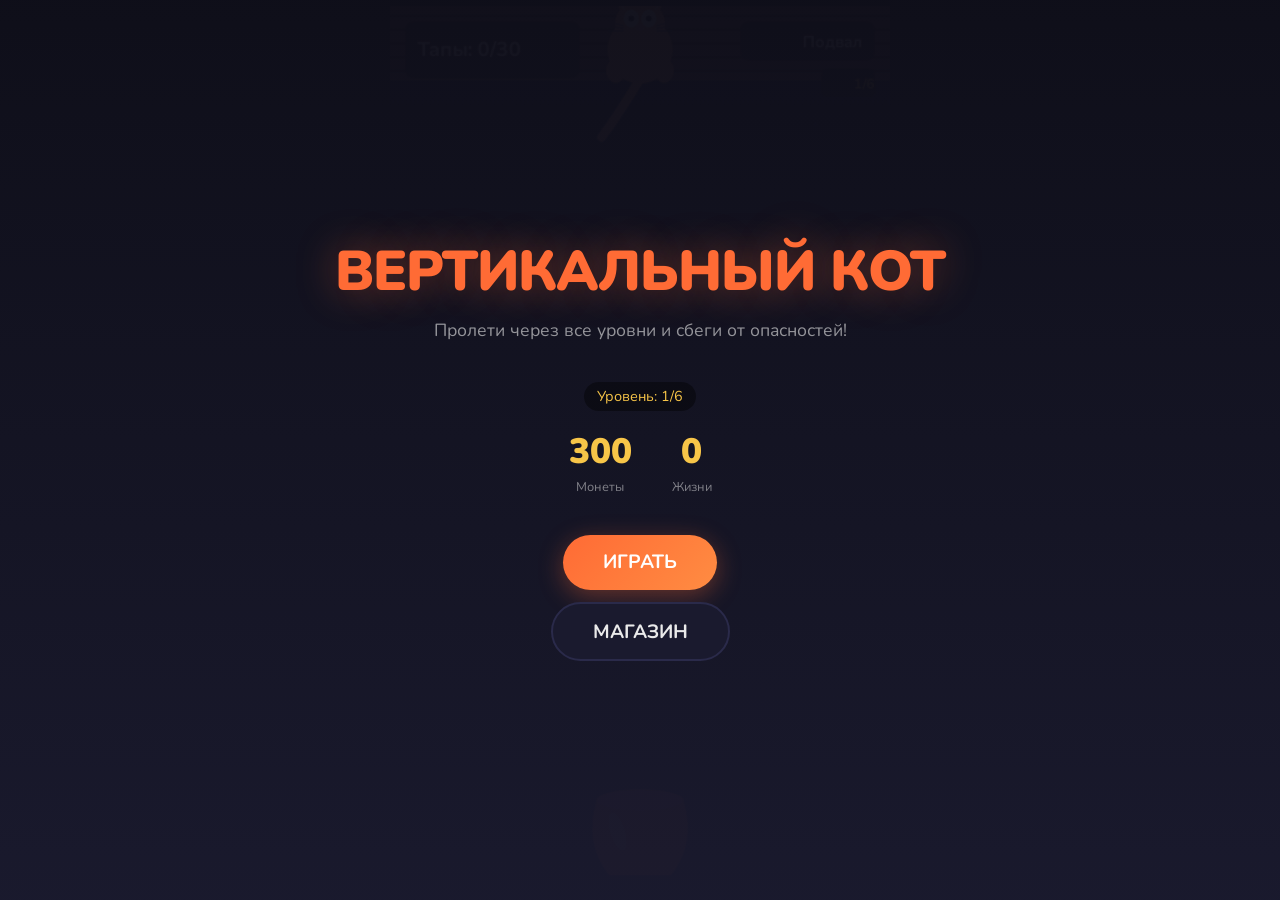
==== game-1/index.html @ 674cdaf8 "Create index.html" ====
<!DOCTYPE html>
<html lang="ru">
<head>
    <meta charset="UTF-8">
    <meta name="viewport" content="width=device-width, initial-scale=1.0, user-scalable=no">
    <title>Вертикальный Кот</title>
    <link href="https://fonts.googleapis.com/css2?family=Nunito:wght@700;900&display=swap" rel="stylesheet">
    <style>
        * {
            margin: 0;
            padding: 0;
            box-sizing: border-box;
            -webkit-tap-highlight-color: transparent;
        }
        
        :root {
            --bg: #0f0f1a;
            --fg: #eaeaea;
            --accent: #ff6b35;
            --accent2: #f7c548;
            --danger: #e63946;
            --card: #1a1a2e;
            --border: #2a2a4a;
        }
        
        body {
            background: var(--bg);
            font-family: 'Nunito', sans-serif;
            overflow: hidden;
            touch-action: none;
            user-select: none;
            min-height: 100vh;
            display: flex;
            justify-content: center;
            align-items: center;
        }
        
        #gameContainer {
            position: relative;
            width: 100vw;
            height: 100vh;
            max-width: 500px;
            display: flex;
            justify-content: center;
            align-items: center;
        }
        
        #gameCanvas {
            display: block;
            cursor: pointer;
            touch-action: none;
        }
        
        .overlay {
            position: fixed;
            top: 0;
            left: 0;
            width: 100%;
            height: 100%;
            display: flex;
            flex-direction: column;
            justify-content: center;
            align-items: center;
            background: linear-gradient(180deg, rgba(15,15,26,0.98) 0%, rgba(26,26,46,0.98) 100%);
            z-index: 100;
            opacity: 1;
            visibility: visible;
            transition: opacity 0.4s ease, visibility 0.4s ease;
        }
        
        .overlay.hidden {
            opacity: 0;
            visibility: hidden;
            pointer-events: none;
        }
        
        .menu-title {
            font-size: clamp(1.8rem, 7vw, 3.5rem);
            font-weight: 900;
            color: var(--accent);
            text-shadow: 0 0 40px rgba(255, 107, 53, 0.4);
            margin-bottom: 0.5rem;
            letter-spacing: -1px;
        }
        
        .menu-subtitle {
            font-size: clamp(0.85rem, 3vw, 1.1rem);
            color: var(--fg);
            opacity: 0.6;
            margin-bottom: 2.5rem;
            text-align: center;
            padding: 0 1rem;
        }
        
        .btn {
            padding: 0.9rem 2.5rem;
            font-family: 'Nunito', sans-serif;
            font-size: clamp(1rem, 4vw, 1.2rem);
            font-weight: 700;
            border: none;
            border-radius: 50px;
            cursor: pointer;
            transition: transform 0.2s ease, box-shadow 0.2s ease;
            margin: 0.4rem;
            outline: none;
        }
        
        .btn:focus-visible {
            outline: 3px solid var(--accent2);
            outline-offset: 3px;
        }
        
        .btn-primary {
            background: linear-gradient(135deg, var(--accent) 0%, #ff8c42 100%);
            color: white;
            box-shadow: 0 6px 25px rgba(255, 107, 53, 0.35);
        }
        
        .btn-primary:hover, .btn-primary:active {
            transform: translateY(-2px) scale(1.02);
            box-shadow: 0 10px 35px rgba(255, 107, 53, 0.5);
        }
        
        .btn-secondary {
            background: var(--card);
            color: var(--fg);
            border: 2px solid var(--border);
        }
        
        .btn-secondary:hover, .btn-secondary:active {
            background: #24244a;
            border-color: var(--accent);
        }
        
        .shop-grid {
            display: grid;
            grid-template-columns: repeat(3, 1fr);
            gap: 0.8rem;
            margin: 1.5rem 0;
            padding: 0 1rem;
            max-width: 320px;
        }
        
        .skin-item {
            width: 90px;
            height: 90px;
            border-radius: 16px;
            border: 3px solid var(--border);
            cursor: pointer;
            display: flex;
            flex-direction: column;
            justify-content: center;
            align-items: center;
            transition: all 0.2s ease;
            background: var(--card);
            position: relative;
        }
        
        .skin-item:hover {
            border-color: var(--accent);
            transform: scale(1.05);
        }
        
        .skin-item.selected {
            border-color: var(--accent2);
            box-shadow: 0 0 25px rgba(247, 197, 72, 0.35);
        }
        
        .skin-item.locked {
            opacity: 0.5;
        }
        
        .skin-item.unlocked:not(.selected) {
            border-color: #4a4a6a;
        }
        
        .skin-preview {
            width: 55px;
            height: 55px;
        }
        
        .skin-price {
            font-size: 0.75rem;
            color: var(--accent2);
            margin-top: 0.2rem;
            font-weight: 700;
        }
        
        .skin-label {
            font-size: 0.65rem;
            color: var(--accent2);
            margin-top: 0.2rem;
            font-weight: 700;
            position: absolute;
            bottom: 4px;
        }
        
        .reward-banner {
            background: linear-gradient(135deg, #f7c548 0%, #ff6b35 100%);
            color: #1a1a2e;
            padding: 1rem 2rem;
            border-radius: 12px;
            margin-bottom: 1.5rem;
            text-align: center;
            animation: pulse 1.5s ease-in-out infinite;
        }
        
        @keyframes pulse {
            0%, 100% { transform: scale(1); }
            50% { transform: scale(1.03); }
        }
        
        .reward-banner h3 {
            font-size: 1.2rem;
            font-weight: 900;
        }
        
        .stats-display {
            display: flex;
            gap: 2.5rem;
            margin-bottom: 2rem;
        }
        
        .stat {
            text-align: center;
        }
        
        .stat-value {
            font-size: 2.2rem;
            font-weight: 900;
            color: var(--accent2);
        }
        
        .stat-label {
            font-size: 0.8rem;
            color: var(--fg);
            opacity: 0.5;
            margin-top: 0.2rem;
        }
        
        .death-screen {
            text-align: center;
            padding: 1rem;
        }
        
        .death-title {
            font-size: clamp(2rem, 8vw, 3rem);
            font-weight: 900;
            color: var(--danger);
            margin-bottom: 0.8rem;
        }
        
        .final-title {
            font-size: clamp(1.8rem, 6vw, 2.5rem);
            font-weight: 900;
            color: var(--accent2);
            margin-bottom: 0.8rem;
        }
        
        .coins-display {
            font-size: 1.8rem;
            font-weight: 900;
            color: var(--accent2);
            margin-bottom: 1rem;
        }
        
        .level-indicator {
            background: rgba(0,0,0,0.4);
            padding: 0.3rem 0.8rem;
            border-radius: 20px;
            font-size: 0.9rem;
            color: var(--accent2);
            margin-bottom: 1rem;
        }
        
        @media (max-width: 400px) {
            .skin-item {
                width: 80px;
                height: 80px;
            }
            .skin-preview {
                width: 45px;
                height: 45px;
            }
        }
        
        @media (prefers-reduced-motion: reduce) {
            *, *::before, *::after {
                animation-duration: 0.01ms !important;
                animation-iteration-count: 1 !important;
                transition-duration: 0.01ms !important;
            }
        }
    </style>
</head>
<body>
    <div id="gameContainer">
        <canvas id="gameCanvas"></canvas>
        
        <div class="overlay" id="menuOverlay">
            <h1 class="menu-title">ВЕРТИКАЛЬНЫЙ КОТ</h1>
            <p class="menu-subtitle">Пролети через все уровни и сбеги от опасностей!</p>
            <div class="level-indicator" id="levelIndicator">Уровень: 1/6</div>
            <div class="stats-display">
                <div class="stat">
                    <div class="stat-value" id="menuCoins">0</div>
                    <div class="stat-label">Монеты</div>
                </div>
                <div class="stat">
                    <div class="stat-value" id="menuLives">0</div>
                    <div class="stat-label">Жизни</div>
                </div>
            </div>
            <button class="btn btn-primary" id="btnPlay">ИГРАТЬ</button>
            <button class="btn btn-secondary" id="btnShop">МАГАЗИН</button>
        </div>
        
        <div class="overlay hidden" id="shopOverlay">
            <h2 class="menu-title">МАГАЗИН</h2>
            <div class="coins-display" id="shopCoins">0</div>
            <div class="shop-grid" id="shopGrid"></div>
            <button class="btn btn-secondary" id="btnShopBack">НАЗАД</button>
        </div>
        
        <div class="overlay hidden" id="deathOverlay">
            <div class="death-screen">
                <h2 class="death-title" id="deathTitle">КОТ УПАЛ!</h2>
                <p class="menu-subtitle" id="deathMessage">Ваза разбилась...</p>
                <button class="btn btn-primary" id="btnRestart">ЗАНОВО</button>
                <button class="btn btn-secondary" id="btnMenu">МЕНЮ</button>
            </div>
        </div>
        
        <div class="overlay hidden" id="winOverlay">
            <h2 class="final-title">ПОБЕДА!</h2>
            <p class="menu-subtitle">Ты прошел все 6 уровней!</p>
            <div class="reward-banner" id="rewardBanner">
                <h3>Разблокирован: ЗОЛОТОЙ КОТ!</h3>
            </div>
            <div class="stats-display">
                <div class="stat">
                    <div class="stat-value" id="finalCoins">0</div>
                    <div class="stat-label">Всего монет</div>
                </div>
            </div>
            <button class="btn btn-primary" id="btnWinMenu">В МЕНЮ</button>
        </div>
    </div>

    <script>
    (function() {
        'use strict';
        
        // ========== DOM ELEMENTS ==========
        const canvas = document.getElementById('gameCanvas');
        const ctx = canvas.getContext('2d');
        
        const menuOverlay = document.getElementById('menuOverlay');
        const shopOverlay = document.getElementById('shopOverlay');
        const deathOverlay = document.getElementById('deathOverlay');
        const winOverlay = document.getElementById('winOverlay');
        const rewardBanner = document.getElementById('rewardBanner');
        const levelIndicator = document.getElementById('levelIndicator');
        
        const btnPlay = document.getElementById('btnPlay');
        const btnShop = document.getElementById('btnShop');
        const btnShopBack = document.getElementById('btnShopBack');
        const btnRestart = document.getElementById('btnRestart');
        const btnMenu = document.getElementById('btnMenu');
        const btnWinMenu = document.getElementById('btnWinMenu');
        
        const menuCoinsEl = document.getElementById('menuCoins');
        const menuLivesEl = document.getElementById('menuLives');
        const shopCoinsEl = document.getElementById('shopCoins');
        const shopGridEl = document.getElementById('shopGrid');
        const deathTitleEl = document.getElementById('deathTitle');
        const deathMessageEl = document.getElementById('deathMessage');
        const finalCoinsEl = document.getElementById('finalCoins');
        
        // ========== CONSTANTS ==========
        const TOTAL_LEVELS = 6;
        const GRAVITY = 0.4;
        const FLAP_POWER = -9;
        const MAX_VELOCITY = 14;
        const BOUNCE_FACTOR = -0.4;
        const THREAT_SPEED = 0.7; // Уменьшил с 1.5 до 0.7 - угроза поднимается медленнее
        
        // ========== GAME STATE ==========
        let gameState = 'menu';
        let currentLevel = 0;
        let taps = 0;
        let lives = 0;
        let coins = 300;
        let levelsCompleted = 0;
        let cameraShake = 0;
        let cameraOffsetY = 0;
        let gameCompletedOnce = false;
        
        // Cat
        let cat = {
            x: 0,
            y: 0,
            vy: 0,
            width: 60,
            height: 70,
            color: '#ff9966',
            eyeScale: 1,
            flapFrame: 0
        };
        
        // Skins
        let skins = [
            { id: 'default', name: 'Рыжий', color: '#ff9966', price: 0, unlocked: true, special: false },
            { id: 'black', name: 'Чёрный', color: '#2d2d2d', price: 100, unlocked: false, special: false },
            { id: 'white', name: 'Белый', color: '#f0f0f0', price: 100, unlocked: false, special: false },
            { id: 'gray', name: 'Серый', color: '#707070', price: 150, unlocked: false, special: false },
            { id: 'orange', name: 'Оранж', color: '#ff6600', price: 200, unlocked: false, special: false },
            { id: 'cyan', name: 'Бирюзовый', color: '#40e0d0', price: 300, unlocked: false, special: false },
            { id: 'golden', name: 'Золотой', color: '#ffd700', price: -1, unlocked: false, special: true }
        ];
        let selectedSkin = 'default';
        
        // Levels - ТОЧНО 6 уровней
        const levels = [
            { name: 'Подвал', targetTaps: 30, bg: '#1e2530', threat: 'water', threatColor: '#2980b9', ceilingColor: '#5d4037', ceilingType: 'wood' },
            { name: 'Собаки', targetTaps: 60, bg: '#6b5b00', threat: 'dog', threatColor: '#6d4c41', ceilingColor: '#757575', ceilingType: 'concrete' },
            { name: 'Плантация', targetTaps: 125, bg: '#1b5e20', threat: 'bees', threatColor: '#f9a825', ceilingColor: '#33691e', ceilingType: 'leaves' },
            { name: 'Землетрясение', targetTaps: 0, bg: '#37474f', isQTE: true, qteTarget: 15 },
            { name: 'Ледяная пещера', targetTaps: 250, bg: '#4a6fa5', threat: 'ice', threatColor: '#b3e5fc', ceilingColor: '#81d4fa', ceilingType: 'ice' },
            { name: 'Чердак', targetTaps: 500, bg: '#4e342e', threat: 'dust', threatColor: '#9e9e9e', ceilingColor: '#3e2723', ceilingType: 'wood', hasChandelier: true }
        ];
        
        // Escape state
        let escapeState = {
            active: false,
            threatY: 0,
            holeOpen: false,
            holeWidth: 0
        };
        
        // QTE state
        let qteState = {
            clicks: 0,
            target: 15,
            active: false,
            direction: 0,
            debris: []
        };
        
        // Particles
        let particles = [];
        
        // ========== HELPER FUNCTIONS ==========
        function clamp(val, min, max) {
            return Math.max(min, Math.min(max, val));
        }
        
        function getCurrentLevel() {
            if (currentLevel >= 0 && currentLevel < levels.length) {
                return levels[currentLevel];
            }
            return levels[0];
        }
        
        // ========== CANVAS SETUP ==========
        function resizeCanvas() {
            const container = document.getElementById('gameContainer');
            const containerW = container.clientWidth;
            const containerH = container.clientHeight;
            
            const gameRatio = 9 / 16;
            let w, h;
            
            if (containerW / containerH > gameRatio) {
                h = containerH;
                w = h * gameRatio;
            } else {
                w = containerW;
                h = w / gameRatio;
            }
            
            canvas.width = 400;
            canvas.height = Math.floor(400 / gameRatio);
            canvas.style.width = Math.floor(w) + 'px';
            canvas.style.height = Math.floor(h) + 'px';
            
            cat.x = canvas.width / 2 - cat.width / 2;
        }
        
        // ========== GAME INIT ==========
        function initGame() {
            // Reset all game state
            cat.y = canvas.height / 2;
            cat.vy = 0;
            cat.x = canvas.width / 2 - cat.width / 2;
            taps = 0;
            cameraShake = 0;
            cameraOffsetY = 0;
            
            escapeState = {
                active: false,
                threatY: canvas.height + 150, // Начинаем угрозу чуть ниже
                holeOpen: false,
                holeWidth: 0
            };
            
            const level = getCurrentLevel();
            qteState = {
                clicks: 0,
                target: level.isQTE ? level.qteTarget : 15,
                active: false,
                direction: 0,
                debris: []
            };
            
            particles = [];
        }
        
        // ========== GAME LOOP ==========
        function gameLoop() {
            if (gameState === 'playing' || gameState === 'escape' || gameState === 'QTE') {
                update();
            }
            render();
            requestAnimationFrame(gameLoop);
        }
        
        function update() {
            const level = getCurrentLevel();
            
            if (!level) {
                console.error('No level found for index:', currentLevel);
                gameState = 'menu';
                return;
            }
            
            if (level.isQTE) {
                updateQTE(level);
                return;
            }
            
            // Physics
            cat.vy += GRAVITY;
            cat.vy = clamp(cat.vy, -MAX_VELOCITY, MAX_VELOCITY);
            cat.y += cat.vy;
            cat.flapFrame = Math.max(0, cat.flapFrame - 0.15);
            
            // Ceiling collision
            const ceilingY = 60 - cameraOffsetY;
            if (cat.y < ceilingY) {
                if (escapeState.holeOpen) {
                    const holeCenter = canvas.width / 2;
                    const halfHole = escapeState.holeWidth / 2;
                    const catCenterX = cat.x + cat.width / 2;
                    
                    if (catCenterX > holeCenter - halfHole && catCenterX < holeCenter + halfHole) {
                        nextLevel();
                        return;
                    }
                }
                
                cat.y = ceilingY;
                cat.vy *= BOUNCE_FACTOR;
                cat.vy = Math.max(cat.vy, 4);
                createDebris(cat.x + cat.width / 2, ceilingY, level.ceilingColor || '#444');
            }
            
            // Floor collision (vase)
            const vaseY = canvas.height - 80;
            if (cat.y + cat.height > vaseY) {
                handleDeath('ВАЗА РАЗБИТА!');
                return;
            }
            
            // Start escape when target reached
            if (taps >= level.targetTaps && !escapeState.active) {
                startEscape();
            }
            
            // Update escape
            if (escapeState.active) {
                updateEscape(level);
            }
            
            // Update particles
            particles = particles.filter(function(p) {
                p.x += p.vx;
                p.y += p.vy;
                p.vy += 0.15;
                p.life -= 0.025;
                return p.life > 0;
            });
            
            // Camera shake decay
            cameraShake *= 0.92;
            
            // Eye scale based on threat
            if (escapeState.active) {
                const threatDist = escapeState.threatY - cat.y;
                cat.eyeScale = 1 + clamp((350 - threatDist) / 350, 0, 1) * 0.6;
            } else {
                cat.eyeScale = 1;
            }
        }
        
        function updateEscape(level) {
            // Threat rises SLOWLY
            escapeState.threatY -= THREAT_SPEED;
            
            // Threat collision with bigger buffer for fairness
            if (cat.y + cat.height > escapeState.threatY + 15) { // Увеличил буфер с 5 до 15
                let msg = 'ПОЙМАН!';
                if (level.threat === 'water') msg = 'УТОПИЛСЯ!';
                if (level.threat === 'bees') msg = 'УЖАЛЕН ПЧЁЛАМИ!';
                if (level.threat === 'ice') msg = 'ЗАМЁРЗ!';
                if (level.threat === 'dust') msg = 'ЗАДЫХАЕТСЯ!';
                handleDeath(msg);
                return;
            }
            
            // Open hole EARLIER - when threat is still low on screen
            // Было 250, стало 400 - дыра открывается когда угроза ещё в нижней половине
            if (escapeState.threatY < canvas.height - 200 && !escapeState.holeOpen) {
                escapeState.holeOpen = true;
                escapeState.holeWidth = canvas.width / 2.2; // Чуть шире дыра
                cameraShake = 18;
                createHoleParticles();
            }
            
            // Chandelier logic for final level
            if (level.hasChandelier && escapeState.holeOpen) {
                cameraOffsetY += 0.4; // Чуть медленнее камера
                
                const chandelierY = 130;
                const chandelierX = canvas.width / 2;
                const dist = Math.hypot((cat.x + cat.width/2) - chandelierX, cat.y - chandelierY);
                
                if (dist < 55) {
                    showFinalDeath();
                    return;
                }
            }
        }
        
        function updateQTE(level) {
            cameraShake = 4 + Math.sin(Date.now() / 60) * 4;
            
            // Spawn debris
            if (Math.random() < 0.04) {
                qteState.debris.push({
                    x: Math.random() * canvas.width,
                    y: -30,
                    size: 12 + Math.random() * 25,
                    vy: 3 + Math.random() * 4,
                    rotation: 0,
                    rotSpeed: (Math.random() - 0.5) * 0.15
                });
            }
            
            // Update debris
            qteState.debris = qteState.debris.filter(function(d) {
                d.y += d.vy;
                d.rotation += d.rotSpeed;
                return d.y < canvas.height + 60;
            });
            
            // Cat running
            if (qteState.direction !== 0) {
                cat.x += qteState.direction * 6;
                cat.x = clamp(cat.x, 20, canvas.width - cat.width - 20);
            }
            
            // QTE complete
            if (qteState.clicks >= qteState.target && qteState.active) {
                qteState.active = false;
                cameraShake = 25;
                
                setTimeout(function() {
                    nextLevel();
                }, 800);
            }
        }
        
        // ========== ESCAPE ==========
        function startEscape() {
            escapeState.active = true;
            escapeState.threatY = canvas.height + 150; // Начинаем ниже экрана
            gameState = 'escape';
        }
        
        function createHoleParticles() {
            for (let i = 0; i < 25; i++) {
                particles.push({
                    x: canvas.width / 2 + (Math.random() - 0.5) * escapeState.holeWidth,
                    y: 60,
                    vx: (Math.random() - 0.5) * 10,
                    vy: -Math.random() * 6 - 3,
                    size: 4 + Math.random() * 8,
                    color: levels[currentLevel].ceilingColor || '#444',
                    life: 1
                });
            }
        }
        
        function createDebris(x, y, color) {
            for (let i = 0; i < 4; i++) {
                particles.push({
                    x: x,
                    y: y,
                    vx: (Math.random() - 0.5) * 5,
                    vy: Math.random() * 2 + 1,
                    size: 2 + Math.random() * 4,
                    color: color,
                    life: 0.7
                });
            }
        }
        
        // ========== DEATH ==========
        function handleDeath(message) {
            if (lives > 0) {
                lives--;
                cat.y = canvas.height / 2;
                cat.vy = 0;
                
                if (escapeState.active) {
                    escapeState.threatY = canvas.height + 150;
                    escapeState.holeOpen = false;
                    escapeState.holeWidth = 0;
                    gameState = 'playing';
                }
                
                createReviveEffect();
                return;
            }
            
            gameState = 'death';
            deathTitleEl.textContent = 'КОТ ПОГИБ!';
            deathMessageEl.textContent = message;
            deathOverlay.classList.remove('hidden');
        }
        
        function showFinalDeath() {
            gameState = 'death';
            deathTitleEl.textContent = 'ЛЮСТРА УПАЛА!';
            deathMessageEl.textContent = 'Абсолютный конец...';
            deathOverlay.classList.remove('hidden');
        }
        
        function createReviveEffect() {
            for (let i = 0; i < 15; i++) {
                particles.push({
                    x: cat.x + cat.width / 2,
                    y: cat.y + cat.height / 2,
                    vx: (Math.random() - 0.5) * 8,
                    vy: (Math.random() - 0.5) * 8,
                    size: 6,
                    color: '#ff6b6b',
                    life: 0.8
                });
            }
        }
        
        // ========== LEVEL MANAGEMENT ==========
        function nextLevel() {
            currentLevel++;
            levelsCompleted++;
            
            // Award life every 2 levels
            if (levelsCompleted % 2 === 0) {
                lives++;
            }
            
            // Award coins for completed level
            const prevLevel = levels[currentLevel - 1];
            if (prevLevel) {
                coins += prevLevel.targetTaps || 50;
            }
            
            // Check for game completion
            if (currentLevel >= TOTAL_LEVELS) {
                showWin();
            } else {
                gameState = 'playing';
                initGame();
            }
            
            saveGame();
            updateMenuUI();
        }
        
        function showWin() {
            gameState = 'win';
            
            // Unlock golden cat ONLY on first completion
            if (!gameCompletedOnce) {
                for (let i = 0; i < skins.length; i++) {
                    if (skins[i].id === 'golden') {
                        skins[i].unlocked = true;
                        break;
                    }
                }
                gameCompletedOnce = true;
                rewardBanner.style.display = 'block';
            } else {
                rewardBanner.style.display = 'none';
            }
            
            finalCoinsEl.textContent = coins;
            winOverlay.classList.remove('hidden');
            saveGame();
        }
        
        function updateMenuUI() {
            menuCoinsEl.textContent = coins;
            menuLivesEl.textContent = lives;
            levelIndicator.textContent = 'Уровень: ' + (currentLevel + 1) + '/' + TOTAL_LEVELS;
        }
        
        // ========== RENDER ==========
        function render() {
            ctx.save();
            
            if (cameraShake > 0.5) {
                ctx.translate(
                    (Math.random() - 0.5) * cameraShake,
                    (Math.random() - 0.5) * cameraShake
                );
            }
            
            const level = getCurrentLevel();
            
            drawBackground(level);
            
            if (level.isQTE) {
                drawQTE(level);
            } else {
                drawGameplay(level);
            }
            
            ctx.restore();
        }
        
        function drawBackground(level) {
            const grad = ctx.createLinearGradient(0, 0, 0, canvas.height);
            grad.addColorStop(0, level.bg || '#1a1a2a');
            grad.addColorStop(1, shadeColor(level.bg || '#1a1a2a', -25));
            ctx.fillStyle = grad;
            ctx.fillRect(0, 0, canvas.width, canvas.height);
            
            // Ambient dots
            ctx.fillStyle = 'rgba(255,255,255,0.02)';
            for (let i = 0; i < 30; i++) {
                const x = ((Date.now() / 3000 + i * 0.5) % 1) * canvas.width;
                const y = (i / 30) * canvas.height;
                ctx.beginPath();
                ctx.arc(x, y, 1.5, 0, Math.PI * 2);
                ctx.fill();
            }
        }
        
        function drawGameplay(level) {
            drawCeiling(level);
            
            if (escapeState.holeOpen) {
                ctx.fillStyle = '#050510';
                const holeCenter = canvas.width / 2;
                ctx.fillRect(holeCenter - escapeState.holeWidth / 2, -10, escapeState.holeWidth, 70);
            }
            
            drawVase();
            
            if (escapeState.active) {
                drawThreat(level);
            }
            
            drawParticles();
            drawCat();
            
            if (level.hasChandelier && escapeState.holeOpen) {
                drawChandelier();
            }
            
            drawUI(level);
        }
        
        function drawCeiling(level) {
            const ceilingY = Math.max(0, -cameraOffsetY);
            
            ctx.fillStyle = level.ceilingColor || '#444';
            ctx.fillRect(0, ceilingY, canvas.width, 60);
            
            ctx.strokeStyle = shadeColor(level.ceilingColor || '#444', -15);
            ctx.lineWidth = 2;
            
            if (level.ceilingType === 'wood') {
                for (let i = 0; i < 5; i++) {
                    ctx.beginPath();
                    ctx.moveTo(0, ceilingY + 8 + i * 11);
                    ctx.lineTo(canvas.width, ceilingY + 8 + i * 11);
                    ctx.stroke();
                }
            } else if (level.ceilingType === 'ice') {
                for (let i = 0; i < 7; i++) {
                    const x = (i / 7) * canvas.width;
                    ctx.beginPath();
                    ctx.moveTo(x, ceilingY);
                    ctx.lineTo(x + 25, ceilingY + 60);
                    ctx.stroke();
                }
            } else {
                for (let i = 0; i < 4; i++) {
                    ctx.beginPath();
                    ctx.moveTo(0, ceilingY + 12 + i * 14);
                    ctx.lineTo(canvas.width, ceilingY + 12 + i * 14);
                    ctx.stroke();
                }
            }
            
            // Cracks when threat is close
            if (escapeState.active && escapeState.threatY < canvas.height - 100 && !escapeState.holeOpen) {
                ctx.strokeStyle = 'rgba(0,0,0,0.4)';
                ctx.lineWidth = 2;
                for (let i = 0; i < 6; i++) {
                    const x = canvas.width / 2 + (Math.random() - 0.5) * 120;
                    ctx.beginPath();
                    ctx.moveTo(x, ceilingY);
                    ctx.lineTo(x + (Math.random() - 0.5) * 25, ceilingY + 45);
                    ctx.stroke();
                }
            }
        }
        
        function drawVase() {
            const y = canvas.height - 75;
            const cx = canvas.width / 2;
            
            ctx.fillStyle = '#8B4513';
            ctx.beginPath();
            ctx.moveTo(cx - 35, y);
            ctx.quadraticCurveTo(cx - 45, y + 35, cx - 25, y + 60);
            ctx.lineTo(cx + 25, y + 60);
            ctx.quadraticCurveTo(cx + 45, y + 35, cx + 35, y);
            ctx.closePath();
            ctx.fill();
            
            ctx.fillStyle = '#A0522D';
            ctx.beginPath();
            ctx.ellipse(cx, y, 35, 9, 0, 0, Math.PI * 2);
            ctx.fill();
            
            ctx.fillStyle = 'rgba(255,255,255,0.15)';
            ctx.beginPath();
            ctx.ellipse(cx - 18, y + 25, 6, 16, -0.3, 0, Math.PI * 2);
            ctx.fill();
        }
        
        function drawThreat(level) {
            const threatY = escapeState.threatY - cameraOffsetY;
            
            if (level.threat === 'water') {
                ctx.fillStyle = level.threatColor;
                ctx.beginPath();
                ctx.moveTo(0, threatY);
                for (let x = 0; x <= canvas.width; x += 8) {
                    const waveY = threatY + Math.sin(x / 25 + Date.now() / 180) * 7;
                    ctx.lineTo(x, waveY);
                }
                ctx.lineTo(canvas.width, canvas.height + 20);
                ctx.lineTo(0, canvas.height + 20);
                ctx.closePath();
                ctx.fill();
                
                ctx.fillStyle = 'rgba(255,255,255,0.25)';
                for (let i = 0; i < 8; i++) {
                    const x = (i / 8) * canvas.width + Math.sin(Date.now() / 400 + i) * 15;
                    ctx.beginPath();
                    ctx.arc(x, threatY + Math.sin(x / 25 + Date.now() / 180) * 7, 4, 0, Math.PI * 2);
                    ctx.fill();
                }
            }
            else if (level.threat === 'dog') {
                ctx.fillStyle = '#6d4c41';
                ctx.beginPath();
                ctx.ellipse(canvas.width / 2, threatY, 110, 90, 0, 0, Math.PI * 2);
                ctx.fill();
                
                ctx.fillStyle = '#fff';
                ctx.beginPath();
                ctx.arc(canvas.width / 2 - 35, threatY - 8, 22, 0, Math.PI * 2);
                ctx.arc(canvas.width / 2 + 35, threatY - 8, 22, 0, Math.PI * 2);
                ctx.fill();
                
                ctx.fillStyle = '#222';
                ctx.beginPath();
                ctx.arc(canvas.width / 2 - 35, threatY - 8, 10, 0, Math.PI * 2);
                ctx.arc(canvas.width / 2 + 35, threatY - 8, 10, 0, Math.PI * 2);
                ctx.fill();
                
                ctx.fillStyle = '#333';
                ctx.beginPath();
                ctx.ellipse(canvas.width / 2, threatY + 25, 18, 13, 0, 0, Math.PI * 2);
                ctx.fill();
            }
            else if (level.threat === 'bees') {
                ctx.fillStyle = level.threatColor;
                for (let i = 0; i < 40; i++) {
                    const bx = (i % 10) * 42 + Math.sin(Date.now() / 80 + i) * 18;
                    const by = threatY + Math.floor(i / 10) * 35 + Math.cos(Date.now() / 120 + i) * 12;
                    
                    ctx.beginPath();
                    ctx.ellipse(bx, by, 7, 5, 0, 0, Math.PI * 2);
                    ctx.fill();
                }
            }
            else if (level.threat === 'ice') {
                ctx.fillStyle = level.threatColor;
                for (let i = 0; i < 7; i++) {
                    const x = (i + 0.5) * (canvas.width / 7);
                    const spikeHeight = canvas.height - threatY;
                    
                    ctx.beginPath();
                    ctx.moveTo(x - 18, canvas.height);
                    ctx.lineTo(x, threatY);
                    ctx.lineTo(x + 18, canvas.height);
                    ctx.closePath();
                    ctx.fill();
                    
                    ctx.fillStyle = 'rgba(255,255,255,0.35)';
                    ctx.beginPath();
                    ctx.moveTo(x - 8, canvas.height - spikeHeight * 0.25);
                    ctx.lineTo(x - 4, threatY + 15);
                    ctx.lineTo(x, canvas.height - spikeHeight * 0.45);
                    ctx.closePath();
                    ctx.fill();
                    ctx.fillStyle = level.threatColor;
                }
            }
            else if (level.threat === 'dust') {
                ctx.fillStyle = 'rgba(120, 120, 120, 0.55)';
                for (let i = 0; i < 25; i++) {
                    const dx = Math.sin(i * 1.8) * 140 + canvas.width / 2;
                    const dy = threatY + (i % 5) * 28 + Math.cos(Date.now() / 250 + i) * 8;
                    const size = 18 + Math.random() * 25;
                    
                    ctx.beginPath();
                    ctx.arc(dx, dy, size, 0, Math.PI * 2);
                    ctx.fill();
                }
            }
        }
        
        function drawCat() {
            const x = cat.x;
            const y = cat.y - cameraOffsetY;
            const w = cat.width;
            const h = cat.height;
            
            ctx.save();
            
            const rotation = cat.vy * 0.018;
            ctx.translate(x + w / 2, y + h / 2);
            ctx.rotate(rotation);
            
            // Golden glow effect
            if (selectedSkin === 'golden' && skins[6] && skins[6].unlocked) {
                ctx.shadowColor = '#ffd700';
                ctx.shadowBlur = 15;
            }
            
            // Body
            ctx.fillStyle = cat.color;
            ctx.beginPath();
            ctx.ellipse(0, 0, w / 2 - 4, h / 2 - 8, 0, 0, Math.PI * 2);
            ctx.fill();
            
            // Head
            ctx.beginPath();
            ctx.ellipse(0, -h / 2 + 14, 20, 18, 0, 0, Math.PI * 2);
            ctx.fill();
            
            // Ears
            ctx.beginPath();
            ctx.moveTo(-16, -h / 2 + 4);
            ctx.lineTo(-22, -h / 2 - 14);
            ctx.lineTo(-9, -h / 2 + 7);
            ctx.closePath();
            ctx.fill();
            
            ctx.beginPath();
            ctx.moveTo(16, -h / 2 + 4);
            ctx.lineTo(22, -h / 2 - 14);
            ctx.lineTo(9, -h / 2 + 7);
            ctx.closePath();
            ctx.fill();
            
            ctx.shadowBlur = 0;
            
            // Inner ears
            ctx.fillStyle = '#ffbbbb';
            ctx.beginPath();
            ctx.moveTo(-14, -h / 2 + 2);
            ctx.lineTo(-18, -h / 2 - 7);
            ctx.lineTo(-11, -h / 2 + 4);
            ctx.closePath();
            ctx.fill();
            
            ctx.beginPath();
            ctx.moveTo(14, -h / 2 + 2);
            ctx.lineTo(18, -h / 2 - 7);
            ctx.lineTo(11, -h / 2 + 4);
            ctx.closePath();
            ctx.fill();
            
            // Eyes
            ctx.fillStyle = '#fff';
            ctx.beginPath();
            ctx.ellipse(-7, -h / 2 + 10, 6 * cat.eyeScale, 7 * cat.eyeScale, 0, 0, Math.PI * 2);
            ctx.ellipse(7, -h / 2 + 10, 6 * cat.eyeScale, 7 * cat.eyeScale, 0, 0, Math.PI * 2);
            ctx.fill();
            
            // Pupils
            ctx.fillStyle = '#222';
            const pupilSize = 2.5 * cat.eyeScale;
            ctx.beginPath();
            ctx.arc(-7, -h / 2 + 10, pupilSize, 0, Math.PI * 2);
            ctx.arc(7, -h / 2 + 10, pupilSize, 0, Math.PI * 2);
            ctx.fill();
            
            // Nose
            ctx.fillStyle = '#ffaaaa';
            ctx.beginPath();
            ctx.ellipse(0, -h / 2 + 17, 3.5, 2.5, 0, 0, Math.PI * 2);
            ctx.fill();
            
            // Whiskers
            ctx.strokeStyle = '#555';
            ctx.lineWidth = 1;
            for (let i = -1; i <= 1; i++) {
                ctx.beginPath();
                ctx.moveTo(-13, -h / 2 + 18 + i * 2);
                ctx.lineTo(-26, -h / 2 + 16 + i * 4);
                ctx.stroke();
                
                ctx.beginPath();
                ctx.moveTo(13, -h / 2 + 18 + i * 2);
                ctx.lineTo(26, -h / 2 + 16 + i * 4);
                ctx.stroke();
            }
            
            // Paws
            const pawOffset = Math.sin(cat.flapFrame * 2.5) * 4;
            ctx.fillStyle = cat.color;
            
            ctx.beginPath();
            ctx.ellipse(-w / 3, h / 4 + pawOffset, 7, 9, -0.25, 0, Math.PI * 2);
            ctx.fill();
            
            ctx.beginPath();
            ctx.ellipse(w / 3, h / 4 - pawOffset, 7, 9, 0.25, 0, Math.PI * 2);
            ctx.fill();
            
            // Tail
            ctx.strokeStyle = cat.color;
            ctx.lineWidth = 7;
            ctx.lineCap = 'round';
            ctx.beginPath();
            ctx.moveTo(0, h / 3);
            ctx.quadraticCurveTo(-18, h / 2 + 18, -28 + Math.sin(Date.now() / 180) * 4, h / 2 + 35);
            ctx.stroke();
            
            ctx.restore();
        }
        
        function drawChandelier() {
            const y = 130;
            const x = canvas.width / 2;
            
            ctx.strokeStyle = '#b8860b';
            ctx.lineWidth = 3;
            ctx.beginPath();
            ctx.moveTo(x, 0);
            ctx.lineTo(x, y - 35);
            ctx.stroke();
            
            ctx.fillStyle = '#daa520';
            ctx.beginPath();
            ctx.ellipse(x, y, 45, 25, 0, 0, Math.PI * 2);
            ctx.fill();
            
            ctx.fillStyle = '#fff';
            for (let i = 0; i < 5; i++) {
                const angle = (i / 5) * Math.PI * 2 - Math.PI / 2;
                const lx = x + Math.cos(angle) * 30;
                const ly = y + Math.sin(angle) * 15;
                
                ctx.fillStyle = 'rgba(255, 200, 80, 0.45)';
                ctx.beginPath();
                ctx.arc(lx, ly, 12, 0, Math.PI * 2);
                ctx.fill();
                
                ctx.fillStyle = '#fff';
                ctx.beginPath();
                ctx.arc(lx, ly, 5, 0, Math.PI * 2);
                ctx.fill();
            }
        }
        
        function drawParticles() {
            for (let i = 0; i < particles.length; i++) {
                const p = particles[i];
                ctx.fillStyle = p.color;
                ctx.globalAlpha = clamp(p.life, 0, 1);
                ctx.beginPath();
                ctx.arc(p.x, p.y - cameraOffsetY, clamp(p.size, 1, 20), 0, Math.PI * 2);
                ctx.fill();
            }
            ctx.globalAlpha = 1;
        }
        
        function drawUI(level) {
            // Tap counter
            ctx.fillStyle = 'rgba(0,0,0,0.55)';
            roundRect(ctx, 12, 12, 140, 46, 8);
            ctx.fill();
            
            ctx.fillStyle = '#fff';
            ctx.font = 'bold 16px Nunito, sans-serif';
            ctx.textAlign = 'left';
            ctx.fillText('Тапы: ' + taps + '/' + level.targetTaps, 22, 40);
            
            // Lives
            for (let i = 0; i < lives; i++) {
                drawHeart(28 + i * 32, 72);
            }
            
            // Level name
            ctx.fillStyle = 'rgba(0,0,0,0.55)';
            roundRect(ctx, canvas.width - 120, 12, 108, 32, 8);
            ctx.fill();
            
            ctx.fillStyle = '#fff';
            ctx.font = 'bold 13px Nunito, sans-serif';
            ctx.textAlign = 'right';
            ctx.fillText(level.name, canvas.width - 22, 33);
            
            // Level counter
            ctx.fillStyle = 'rgba(0,0,0,0.55)';
            roundRect(ctx, canvas.width - 55, 50, 43, 22, 6);
            ctx.fill();
            
            ctx.fillStyle = '#f7c548';
            ctx.font = 'bold 11px Nunito, sans-serif';
            ctx.fillText((currentLevel + 1) + '/' + TOTAL_LEVELS, canvas.width - 12, 66);
            
            // Escape messages
            if (escapeState.active && !escapeState.holeOpen) {
                ctx.fillStyle = '#f1c40f';
                ctx.font = 'bold 22px Nunito, sans-serif';
                ctx.textAlign = 'center';
                ctx.fillText('УГРОЗА!', canvas.width / 2, 140);
            }
            
            if (escapeState.holeOpen) {
                ctx.fillStyle = '#f1c40f';
                ctx.font = 'bold 18px Nunito, sans-serif';
                ctx.textAlign = 'center';
                ctx.fillText('ЛЕТИ В ДЫРУ!', canvas.width / 2, 95);
                
                ctx.beginPath();
                ctx.moveTo(canvas.width / 2, 120);
                ctx.lineTo(canvas.width / 2 - 12, 138);
                ctx.lineTo(canvas.width / 2 + 12, 138);
                ctx.closePath();
                ctx.fill();
            }
        }
        
        function drawQTE(level) {
            // Debris
            ctx.fillStyle = '#555';
            for (let i = 0; i < qteState.debris.length; i++) {
                const d = qteState.debris[i];
                ctx.save();
                ctx.translate(d.x, d.y);
                ctx.rotate(d.rotation);
                ctx.fillRect(-d.size / 2, -d.size / 2, d.size, d.size);
                ctx.restore();
            }
            
            // Cat on ground
            cat.y = canvas.height - 140;
            drawCat();
            
            // Floor
            ctx.fillStyle = '#2a2a2a';
            ctx.fillRect(0, canvas.height - 55, canvas.width, 55);
            
            // Warning
            ctx.fillStyle = '#e74c3c';
            ctx.font = 'bold 26px Nunito, sans-serif';
            ctx.textAlign = 'center';
            ctx.fillText('ЗЕМЛЕТРЯСЕНИЕ!', canvas.width / 2, 140);
            
            // Level indicator
            ctx.fillStyle = 'rgba(0,0,0,0.55)';
            roundRect(ctx, canvas.width - 55, 12, 43, 22, 6);
            ctx.fill();
            
            ctx.fillStyle = '#f7c548';
            ctx.font = 'bold 11px Nunito, sans-serif';
            ctx.textAlign = 'right';
            ctx.fillText((currentLevel + 1) + '/' + TOTAL_LEVELS, canvas.width - 12, 28);
            
            // Instructions or button
            if (!qteState.active) {
                ctx.fillStyle = 'rgba(0,0,0,0.65)';
                roundRect(ctx, canvas.width / 2 - 95, canvas.height / 2 - 55, 190, 110, 12);
                ctx.fill();
                
                ctx.fillStyle = '#fff';
                ctx.font = 'bold 14px Nunito, sans-serif';
                ctx.textAlign = 'center';
                ctx.fillText('Уклоняйся от обломков!', canvas.width / 2, canvas.height / 2 - 25);
                ctx.fillText('Нажми по центру', canvas.width / 2, canvas.height / 2 + 5);
                ctx.fillText('чтобы начать побег', canvas.width / 2, canvas.height / 2 + 28);
            } else {
                const btnY = canvas.height / 2 + 45;
                
                // Button shadow
                ctx.fillStyle = '#a93226';
                ctx.beginPath();
                ctx.arc(canvas.width / 2, btnY + 4, 62, 0, Math.PI * 2);
                ctx.fill();
                
                // Button
                ctx.fillStyle = '#c0392b';
                ctx.beginPath();
                ctx.arc(canvas.width / 2, btnY, 62, 0, Math.PI * 2);
                ctx.fill();
                
                ctx.fillStyle = '#e74c3c';
                ctx.beginPath();
                ctx.arc(canvas.width / 2, btnY - 4, 52, 0, Math.PI * 2);
                ctx.fill();
                
                ctx.fillStyle = '#fff';
                ctx.font = 'bold 18px Nunito, sans-serif';
                ctx.fillText('ЖМИ!', canvas.width / 2, btnY);
                
                // Progress
                ctx.fillStyle = 'rgba(0,0,0,0.45)';
                roundRect(ctx, canvas.width / 2 - 95, btnY + 85, 190, 18, 5);
                ctx.fill();
                
                const progress = qteState.clicks / qteState.target;
                ctx.fillStyle = '#27ae60';
                roundRect(ctx, canvas.width / 2 - 93, btnY + 87, 186 * progress, 14, 4);
                ctx.fill();
                
                ctx.fillStyle = '#fff';
                ctx.font = 'bold 12px Nunito, sans-serif';
                ctx.fillText(qteState.clicks + ' / ' + qteState.target, canvas.width / 2, btnY + 99);
            }
        }
        
        function drawHeart(x, y) {
            ctx.fillStyle = '#e74c3c';
            ctx.beginPath();
            ctx.moveTo(x, y + 4);
            ctx.bezierCurveTo(x, y, x - 9, y, x - 9, y + 7);
            ctx.bezierCurveTo(x - 9, y + 13, x, y + 17, x, y + 21);
            ctx.bezierCurveTo(x, y + 17, x + 9, y + 13, x + 9, y + 7);
            ctx.bezierCurveTo(x + 9, y, x, y, x, y + 4);
            ctx.fill();
        }
        
        function roundRect(ctx, x, y, w, h, r) {
            ctx.beginPath();
            ctx.moveTo(x + r, y);
            ctx.lineTo(x + w - r, y);
            ctx.quadraticCurveTo(x + w, y, x + w, y + r);
            ctx.lineTo(x + w, y + h - r);
            ctx.quadraticCurveTo(x + w, y + h, x + w - r, y + h);
            ctx.lineTo(x + r, y + h);
            ctx.quadraticCurveTo(x, y + h, x, y + h - r);
            ctx.lineTo(x, y + r);
            ctx.quadraticCurveTo(x, y, x + r, y);
            ctx.closePath();
        }
        
        // ========== UTILITIES ==========
        function shadeColor(color, percent) {
            const num = parseInt(color.replace('#', ''), 16);
            const amt = Math.round(2.55 * percent);
            const R = clamp((num >> 16) + amt, 0, 255);
            const G = clamp(((num >> 8) & 0x00FF) + amt, 0, 255);
            const B = clamp((num & 0x0000FF) + amt, 0, 255);
            return '#' + (0x1000000 + R * 0x10000 + G * 0x100 + B).toString(16).slice(1);
        }
        
        // ========== INPUT ==========
        function handleInput(x, y) {
            if (gameState !== 'playing' && gameState !== 'escape' && gameState !== 'QTE') return;
            
            const level = getCurrentLevel();
            if (!level) return;
            
            if (level.isQTE) {
                handleQTEInput(x, y);
                return;
            }
            
            taps++;
            cat.vy = FLAP_POWER;
            cat.flapFrame = 1;
            
            for (let i = 0; i < 3; i++) {
                particles.push({
                    x: cat.x + cat.width / 2 + (Math.random() - 0.5) * 25,
                    y: cat.y + cat.height,
                    vx: (Math.random() - 0.5) * 2.5,
                    vy: Math.random() * 2 + 1,
                    size: 3,
                    color: 'rgba(255,255,255,0.4)',
                    life: 0.4
                });
            }
        }
        
        function handleQTEInput(x, y) {
            const centerX = canvas.width / 2;
            
            if (!qteState.active) {
                if (x > centerX - 90 && x < centerX + 90 &&
                    y > canvas.height / 2 - 80 && y < canvas.height / 2 + 80) {
                    qteState.active = true;
                    cameraShake = 12;
                }
                return;
            }
            
            const btnY = canvas.height / 2 + 45;
            const dist = Math.hypot(x - centerX, y - btnY);
            
            if (dist < 62) {
                qteState.clicks++;
                cameraShake = 6;
                
                particles.push({
                    x: x,
                    y: y,
                    vx: (Math.random() - 0.5) * 8,
                    vy: (Math.random() - 0.5) * 8,
                    size: 8,
                    color: '#e74c3c',
                    life: 0.45
                });
            }
        }
        
        // ========== SHOP ==========
        function openShop() {
            shopCoinsEl.textContent = coins;
            menuOverlay.classList.add('hidden');
            shopOverlay.classList.remove('hidden');
            renderShop();
        }
        
        function closeShop() {
            shopOverlay.classList.add('hidden');
            menuOverlay.classList.remove('hidden');
            menuCoinsEl.textContent = coins;
        }
        
        function renderShop() {
            shopGridEl.innerHTML = '';
            
            for (let i = 0; i < skins.length; i++) {
                const skin = skins[i];
                const item = document.createElement('div');
                
                let classes = ['skin-item'];
                if (selectedSkin === skin.id) classes.push('selected');
                if (!skin.unlocked) classes.push('locked');
                if (skin.unlocked && selectedSkin !== skin.id) classes.push('unlocked');
                item.className = classes.join(' ');
                
                let innerHTML = '<svg class="skin-preview" viewBox="0 0 50 50">';
                
                if (skin.id === 'golden') {
                    innerHTML += '<defs><linearGradient id="goldGrad' + i + '" x1="0%" y1="0%" x2="100%" y2="100%">';
                    innerHTML += '<stop offset="0%" style="stop-color:#ffd700"/>';
                    innerHTML += '<stop offset="50%" style="stop-color:#ffec8b"/>';
                    innerHTML += '<stop offset="100%" style="stop-color:#daa520"/>';
                    innerHTML += '</linearGradient></defs>';
                    innerHTML += '<ellipse cx="25" cy="28" rx="18" ry="16" fill="url(#goldGrad' + i + ')"/>';
                    innerHTML += '<circle cx="25" cy="16" r="11" fill="url(#goldGrad' + i + ')"/>';
                } else {
                    innerHTML += '<ellipse cx="25" cy="28" rx="18" ry="16" fill="' + skin.color + '"/>';
                    innerHTML += '<circle cx="25" cy="16" r="11" fill="' + skin.color + '"/>';
                }
                innerHTML += '</svg>';
                
                if (!skin.unlocked) {
                    if (skin.special) {
                        innerHTML += '<span class="skin-label">ФИНАЛ</span>';
                    } else {
                        innerHTML += '<span class="skin-price">' + skin.price + '</span>';
                    }
                } else if (selectedSkin === skin.id) {
                    innerHTML += '<span class="skin-label">ВЫБРАН</span>';
                } else {
                    innerHTML += '<span class="skin-label">надеть</span>';
                }
                
                item.innerHTML = innerHTML;
                
                item.addEventListener('click', function() {
                    selectSkin(skin);
                });
                
                shopGridEl.appendChild(item);
            }
        }
        
        function selectSkin(skin) {
            if (!skin.unlocked) {
                if (skin.special) return;
                if (coins >= skin.price) {
                    coins -= skin.price;
                    skin.unlocked = true;
                    shopCoinsEl.textContent = coins;
                    saveGame();
                } else {
                    return;
                }
            }
            
            selectedSkin = skin.id;
            cat.color = skin.color;
            saveGame();
            renderShop();
        }
        
        // ========== GAME CONTROLS ==========
        function startGame() {
            menuOverlay.classList.add('hidden');
            gameState = 'playing';
            initGame();
        }
        
        function restartGame() {
            deathOverlay.classList.add('hidden');
            currentLevel = 0;
            lives = 0;
            levelsCompleted = 0;
            gameState = 'playing';
            initGame();
            updateMenuUI();
            saveGame();
        }
        
        function goToMenu() {
            deathOverlay.classList.add('hidden');
            winOverlay.classList.add('hidden');
            gameState = 'menu';
            updateMenuUI();
            menuOverlay.classList.remove('hidden');
        }
        
        // ========== SAVE/LOAD ==========
        function saveGame() {
            try {
                const data = {
                    coins: coins,
                    currentLevel: currentLevel,
                    lives: lives,
                    levelsCompleted: levelsCompleted,
                    selectedSkin: selectedSkin,
                    gameCompletedOnce: gameCompletedOnce,
                    skins: skins.map(function(s) { return { id: s.id, unlocked: s.unlocked }; })
                };
                localStorage.setItem('verticalCat_v3', JSON.stringify(data));
            } catch (e) {
                console.warn('Could not save game:', e);
            }
        }
        
        function loadGame() {
            try {
                const data = localStorage.getItem('verticalCat_v3');
                if (data) {
                    const parsed = JSON.parse(data);
                    if (typeof parsed.coins === 'number') coins = parsed.coins;
                    if (typeof parsed.currentLevel === 'number') currentLevel = clamp(parsed.currentLevel, 0, TOTAL_LEVELS - 1);
                    if (typeof parsed.lives === 'number') lives = parsed.lives;
                    if (typeof parsed.levelsCompleted === 'number') levelsCompleted = parsed.levelsCompleted;
                    if (typeof parsed.selectedSkin === 'string') selectedSkin = parsed.selectedSkin;
                    if (typeof parsed.gameCompletedOnce === 'boolean') gameCompletedOnce = parsed.gameCompletedOnce;
                    
                    if (Array.isArray(parsed.skins)) {
                        for (let i = 0; i < parsed.skins.length; i++) {
                            const saved = parsed.skins[i];
                            for (let j = 0; j < skins.length; j++) {
                                if (skins[j].id === saved.id) {
                                    skins[j].unlocked = saved.unlocked;
                                    break;
                                }
                            }
                        }
                    }
                    
                    for (let i = 0; i < skins.length; i++) {
                        if (skins[i].id === selectedSkin && skins[i].unlocked) {
                            cat.color = skins[i].color;
                            break;
                        }
                    }
                }
            } catch (e) {
                console.warn('Could not load game:', e);
            }
            
            updateMenuUI();
        }
        
        // ========== EVENT LISTENERS ==========
        btnPlay.addEventListener('click', startGame);
        btnShop.addEventListener('click', openShop);
        btnShopBack.addEventListener('click', closeShop);
        btnRestart.addEventListener('click', restartGame);
        btnMenu.addEventListener('click', goToMenu);
        btnWinMenu.addEventListener('click', goToMenu);
        
        canvas.addEventListener('click', function(e) {
            const rect = canvas.getBoundingClientRect();
            const scaleX = canvas.width / rect.width;
            const scaleY = canvas.height / rect.height;
            const x = (e.clientX - rect.left) * scaleX;
            const y = (e.clientY - rect.top) * scaleY;
            handleInput(x, y);
        });
        
        canvas.addEventListener('touchstart', function(e) {
            e.preventDefault();
            const rect = canvas.getBoundingClientRect();
            const touch = e.touches[0];
            const scaleX = canvas.width / rect.width;
            const scaleY = canvas.height / rect.height;
            const x = (touch.clientX - rect.left) * scaleX;
            const y = (touch.clientY - rect.top) * scaleY;
            handleInput(x, y);
        }, { passive: false });
        
        document.addEventListener('keydown', function(e) {
            if (e.code === 'Space' || e.code === 'ArrowUp') {
                e.preventDefault();
                handleInput(canvas.width / 2, canvas.height / 2);
            }
            
            const level = getCurrentLevel();
            if (level && level.isQTE && !qteState.active) {
                if (e.code === 'ArrowLeft') {
                    qteState.direction = -1;
                    cat.x = clamp(cat.x - 25, 20, canvas.width - cat.width - 20);
                }
                if (e.code === 'ArrowRight') {
                    qteState.direction = 1;
                    cat.x = clamp(cat.x + 25, 20, canvas.width - cat.width - 20);
                }
            }
        });
        
        window.addEventListener('resize', resizeCanvas);
        
        // ========== INIT ==========
        resizeCanvas();
        loadGame();
        gameLoop();
        
    })();
    </script>
</body>
</html>
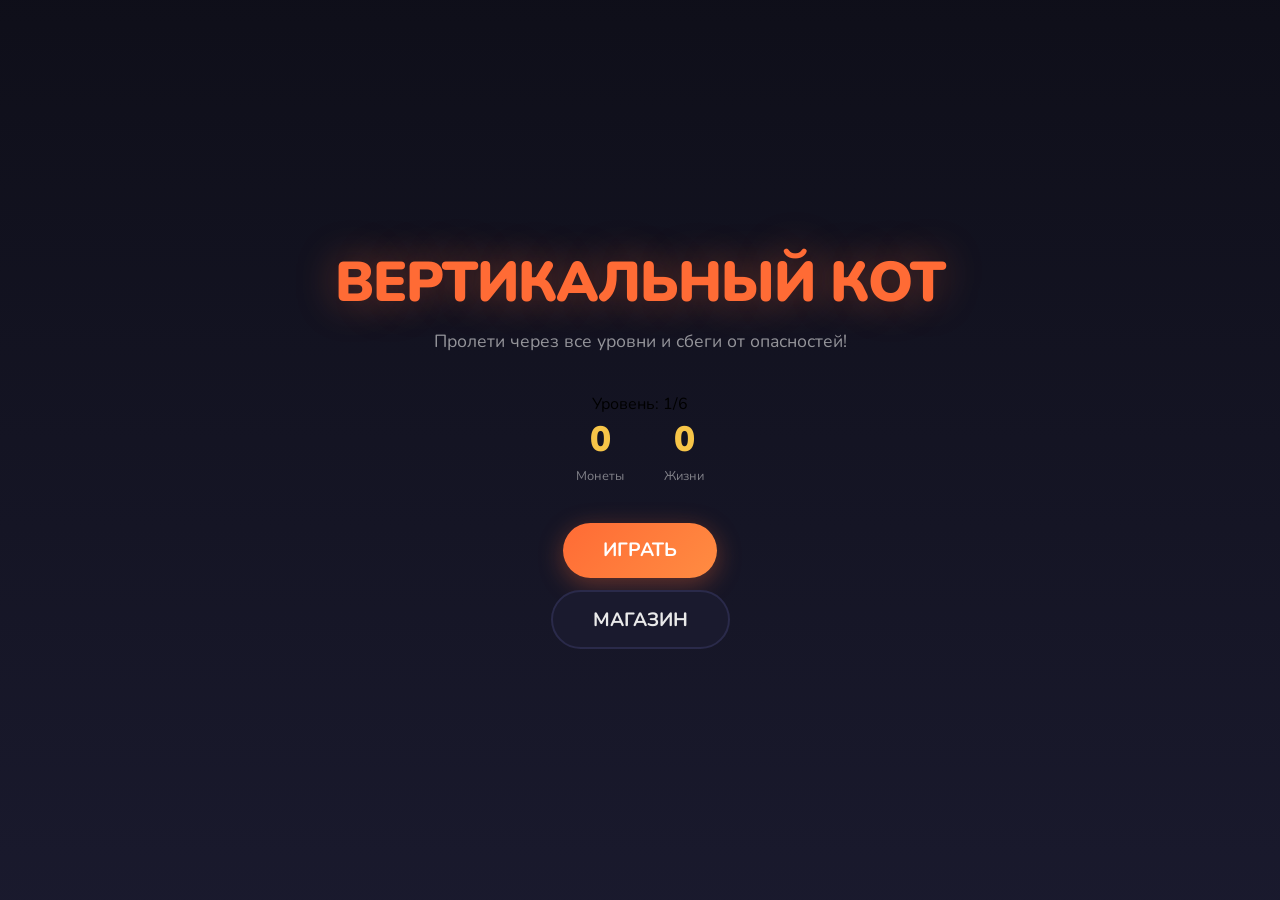
==== commit e484e4df: "Refactor project structure and separate CSS/JS files - Created .gitignore file with standard web dev" ====
--- a/game-1/index.html
+++ b/game-1/index.html
@@ -5,293 +5,7 @@
     <meta name="viewport" content="width=device-width, initial-scale=1.0, user-scalable=no">
     <title>Вертикальный Кот</title>
     <link href="https://fonts.googleapis.com/css2?family=Nunito:wght@700;900&display=swap" rel="stylesheet">
-    <style>
-        * {
-            margin: 0;
-            padding: 0;
-            box-sizing: border-box;
-            -webkit-tap-highlight-color: transparent;
-        }
-        
-        :root {
-            --bg: #0f0f1a;
-            --fg: #eaeaea;
-            --accent: #ff6b35;
-            --accent2: #f7c548;
-            --danger: #e63946;
-            --card: #1a1a2e;
-            --border: #2a2a4a;
-        }
-        
-        body {
-            background: var(--bg);
-            font-family: 'Nunito', sans-serif;
-            overflow: hidden;
-            touch-action: none;
-            user-select: none;
-            min-height: 100vh;
-            display: flex;
-            justify-content: center;
-            align-items: center;
-        }
-        
-        #gameContainer {
-            position: relative;
-            width: 100vw;
-            height: 100vh;
-            max-width: 500px;
-            display: flex;
-            justify-content: center;
-            align-items: center;
-        }
-        
-        #gameCanvas {
-            display: block;
-            cursor: pointer;
-            touch-action: none;
-        }
-        
-        .overlay {
-            position: fixed;
-            top: 0;
-            left: 0;
-            width: 100%;
-            height: 100%;
-            display: flex;
-            flex-direction: column;
-            justify-content: center;
-            align-items: center;
-            background: linear-gradient(180deg, rgba(15,15,26,0.98) 0%, rgba(26,26,46,0.98) 100%);
-            z-index: 100;
-            opacity: 1;
-            visibility: visible;
-            transition: opacity 0.4s ease, visibility 0.4s ease;
-        }
-        
-        .overlay.hidden {
-            opacity: 0;
-            visibility: hidden;
-            pointer-events: none;
-        }
-        
-        .menu-title {
-            font-size: clamp(1.8rem, 7vw, 3.5rem);
-            font-weight: 900;
-            color: var(--accent);
-            text-shadow: 0 0 40px rgba(255, 107, 53, 0.4);
-            margin-bottom: 0.5rem;
-            letter-spacing: -1px;
-        }
-        
-        .menu-subtitle {
-            font-size: clamp(0.85rem, 3vw, 1.1rem);
-            color: var(--fg);
-            opacity: 0.6;
-            margin-bottom: 2.5rem;
-            text-align: center;
-            padding: 0 1rem;
-        }
-        
-        .btn {
-            padding: 0.9rem 2.5rem;
-            font-family: 'Nunito', sans-serif;
-            font-size: clamp(1rem, 4vw, 1.2rem);
-            font-weight: 700;
-            border: none;
-            border-radius: 50px;
-            cursor: pointer;
-            transition: transform 0.2s ease, box-shadow 0.2s ease;
-            margin: 0.4rem;
-            outline: none;
-        }
-        
-        .btn:focus-visible {
-            outline: 3px solid var(--accent2);
-            outline-offset: 3px;
-        }
-        
-        .btn-primary {
-            background: linear-gradient(135deg, var(--accent) 0%, #ff8c42 100%);
-            color: white;
-            box-shadow: 0 6px 25px rgba(255, 107, 53, 0.35);
-        }
-        
-        .btn-primary:hover, .btn-primary:active {
-            transform: translateY(-2px) scale(1.02);
-            box-shadow: 0 10px 35px rgba(255, 107, 53, 0.5);
-        }
-        
-        .btn-secondary {
-            background: var(--card);
-            color: var(--fg);
-            border: 2px solid var(--border);
-        }
-        
-        .btn-secondary:hover, .btn-secondary:active {
-            background: #24244a;
-            border-color: var(--accent);
-        }
-        
-        .shop-grid {
-            display: grid;
-            grid-template-columns: repeat(3, 1fr);
-            gap: 0.8rem;
-            margin: 1.5rem 0;
-            padding: 0 1rem;
-            max-width: 320px;
-        }
-        
-        .skin-item {
-            width: 90px;
-            height: 90px;
-            border-radius: 16px;
-            border: 3px solid var(--border);
-            cursor: pointer;
-            display: flex;
-            flex-direction: column;
-            justify-content: center;
-            align-items: center;
-            transition: all 0.2s ease;
-            background: var(--card);
-            position: relative;
-        }
-        
-        .skin-item:hover {
-            border-color: var(--accent);
-            transform: scale(1.05);
-        }
-        
-        .skin-item.selected {
-            border-color: var(--accent2);
-            box-shadow: 0 0 25px rgba(247, 197, 72, 0.35);
-        }
-        
-        .skin-item.locked {
-            opacity: 0.5;
-        }
-        
-        .skin-item.unlocked:not(.selected) {
-            border-color: #4a4a6a;
-        }
-        
-        .skin-preview {
-            width: 55px;
-            height: 55px;
-        }
-        
-        .skin-price {
-            font-size: 0.75rem;
-            color: var(--accent2);
-            margin-top: 0.2rem;
-            font-weight: 700;
-        }
-        
-        .skin-label {
-            font-size: 0.65rem;
-            color: var(--accent2);
-            margin-top: 0.2rem;
-            font-weight: 700;
-            position: absolute;
-            bottom: 4px;
-        }
-        
-        .reward-banner {
-            background: linear-gradient(135deg, #f7c548 0%, #ff6b35 100%);
-            color: #1a1a2e;
-            padding: 1rem 2rem;
-            border-radius: 12px;
-            margin-bottom: 1.5rem;
-            text-align: center;
-            animation: pulse 1.5s ease-in-out infinite;
-        }
-        
-        @keyframes pulse {
-            0%, 100% { transform: scale(1); }
-            50% { transform: scale(1.03); }
-        }
-        
-        .reward-banner h3 {
-            font-size: 1.2rem;
-            font-weight: 900;
-        }
-        
-        .stats-display {
-            display: flex;
-            gap: 2.5rem;
-            margin-bottom: 2rem;
-        }
-        
-        .stat {
-            text-align: center;
-        }
-        
-        .stat-value {
-            font-size: 2.2rem;
-            font-weight: 900;
-            color: var(--accent2);
-        }
-        
-        .stat-label {
-            font-size: 0.8rem;
-            color: var(--fg);
-            opacity: 0.5;
-            margin-top: 0.2rem;
-        }
-        
-        .death-screen {
-            text-align: center;
-            padding: 1rem;
-        }
-        
-        .death-title {
-            font-size: clamp(2rem, 8vw, 3rem);
-            font-weight: 900;
-            color: var(--danger);
-            margin-bottom: 0.8rem;
-        }
-        
-        .final-title {
-            font-size: clamp(1.8rem, 6vw, 2.5rem);
-            font-weight: 900;
-            color: var(--accent2);
-            margin-bottom: 0.8rem;
-        }
-        
-        .coins-display {
-            font-size: 1.8rem;
-            font-weight: 900;
-            color: var(--accent2);
-            margin-bottom: 1rem;
-        }
-        
-        .level-indicator {
-            background: rgba(0,0,0,0.4);
-            padding: 0.3rem 0.8rem;
-            border-radius: 20px;
-            font-size: 0.9rem;
-            color: var(--accent2);
-            margin-bottom: 1rem;
-        }
-        
-        @media (max-width: 400px) {
-            .skin-item {
-                width: 80px;
-                height: 80px;
-            }
-            .skin-preview {
-                width: 45px;
-                height: 45px;
-            }
-        }
-        
-        @media (prefers-reduced-motion: reduce) {
-            *, *::before, *::after {
-                animation-duration: 0.01ms !important;
-                animation-iteration-count: 1 !important;
-                transition-duration: 0.01ms !important;
-            }
-        }
-    </style>
+    <link rel="stylesheet" href="css/style.css">
 </head>
 <body>
     <div id="gameContainer">
@@ -347,1339 +61,5 @@
         </div>
     </div>
 
-    <script>
-    (function() {
-        'use strict';
-        
-        // ========== DOM ELEMENTS ==========
-        const canvas = document.getElementById('gameCanvas');
-        const ctx = canvas.getContext('2d');
-        
-        const menuOverlay = document.getElementById('menuOverlay');
-        const shopOverlay = document.getElementById('shopOverlay');
-        const deathOverlay = document.getElementById('deathOverlay');
-        const winOverlay = document.getElementById('winOverlay');
-        const rewardBanner = document.getElementById('rewardBanner');
-        const levelIndicator = document.getElementById('levelIndicator');
-        
-        const btnPlay = document.getElementById('btnPlay');
-        const btnShop = document.getElementById('btnShop');
-        const btnShopBack = document.getElementById('btnShopBack');
-        const btnRestart = document.getElementById('btnRestart');
-        const btnMenu = document.getElementById('btnMenu');
-        const btnWinMenu = document.getElementById('btnWinMenu');
-        
-        const menuCoinsEl = document.getElementById('menuCoins');
-        const menuLivesEl = document.getElementById('menuLives');
-        const shopCoinsEl = document.getElementById('shopCoins');
-        const shopGridEl = document.getElementById('shopGrid');
-        const deathTitleEl = document.getElementById('deathTitle');
-        const deathMessageEl = document.getElementById('deathMessage');
-        const finalCoinsEl = document.getElementById('finalCoins');
-        
-        // ========== CONSTANTS ==========
-        const TOTAL_LEVELS = 6;
-        const GRAVITY = 0.4;
-        const FLAP_POWER = -9;
-        const MAX_VELOCITY = 14;
-        const BOUNCE_FACTOR = -0.4;
-        const THREAT_SPEED = 0.7; // Уменьшил с 1.5 до 0.7 - угроза поднимается медленнее
-        
-        // ========== GAME STATE ==========
-        let gameState = 'menu';
-        let currentLevel = 0;
-        let taps = 0;
-        let lives = 0;
-        let coins = 300;
-        let levelsCompleted = 0;
-        let cameraShake = 0;
-        let cameraOffsetY = 0;
-        let gameCompletedOnce = false;
-        
-        // Cat
-        let cat = {
-            x: 0,
-            y: 0,
-            vy: 0,
-            width: 60,
-            height: 70,
-            color: '#ff9966',
-            eyeScale: 1,
-            flapFrame: 0
-        };
-        
-        // Skins
-        let skins = [
-            { id: 'default', name: 'Рыжий', color: '#ff9966', price: 0, unlocked: true, special: false },
-            { id: 'black', name: 'Чёрный', color: '#2d2d2d', price: 100, unlocked: false, special: false },
-            { id: 'white', name: 'Белый', color: '#f0f0f0', price: 100, unlocked: false, special: false },
-            { id: 'gray', name: 'Серый', color: '#707070', price: 150, unlocked: false, special: false },
-            { id: 'orange', name: 'Оранж', color: '#ff6600', price: 200, unlocked: false, special: false },
-            { id: 'cyan', name: 'Бирюзовый', color: '#40e0d0', price: 300, unlocked: false, special: false },
-            { id: 'golden', name: 'Золотой', color: '#ffd700', price: -1, unlocked: false, special: true }
-        ];
-        let selectedSkin = 'default';
-        
-        // Levels - ТОЧНО 6 уровней
-        const levels = [
-            { name: 'Подвал', targetTaps: 30, bg: '#1e2530', threat: 'water', threatColor: '#2980b9', ceilingColor: '#5d4037', ceilingType: 'wood' },
-            { name: 'Собаки', targetTaps: 60, bg: '#6b5b00', threat: 'dog', threatColor: '#6d4c41', ceilingColor: '#757575', ceilingType: 'concrete' },
-            { name: 'Плантация', targetTaps: 125, bg: '#1b5e20', threat: 'bees', threatColor: '#f9a825', ceilingColor: '#33691e', ceilingType: 'leaves' },
-            { name: 'Землетрясение', targetTaps: 0, bg: '#37474f', isQTE: true, qteTarget: 15 },
-            { name: 'Ледяная пещера', targetTaps: 250, bg: '#4a6fa5', threat: 'ice', threatColor: '#b3e5fc', ceilingColor: '#81d4fa', ceilingType: 'ice' },
-            { name: 'Чердак', targetTaps: 500, bg: '#4e342e', threat: 'dust', threatColor: '#9e9e9e', ceilingColor: '#3e2723', ceilingType: 'wood', hasChandelier: true }
-        ];
-        
-        // Escape state
-        let escapeState = {
-            active: false,
-            threatY: 0,
-            holeOpen: false,
-            holeWidth: 0
-        };
-        
-        // QTE state
-        let qteState = {
-            clicks: 0,
-            target: 15,
-            active: false,
-            direction: 0,
-            debris: []
-        };
-        
-        // Particles
-        let particles = [];
-        
-        // ========== HELPER FUNCTIONS ==========
-        function clamp(val, min, max) {
-            return Math.max(min, Math.min(max, val));
-        }
-        
-        function getCurrentLevel() {
-            if (currentLevel >= 0 && currentLevel < levels.length) {
-                return levels[currentLevel];
-            }
-            return levels[0];
-        }
-        
-        // ========== CANVAS SETUP ==========
-        function resizeCanvas() {
-            const container = document.getElementById('gameContainer');
-            const containerW = container.clientWidth;
-            const containerH = container.clientHeight;
-            
-            const gameRatio = 9 / 16;
-            let w, h;
-            
-            if (containerW / containerH > gameRatio) {
-                h = containerH;
-                w = h * gameRatio;
-            } else {
-                w = containerW;
-                h = w / gameRatio;
-            }
-            
-            canvas.width = 400;
-            canvas.height = Math.floor(400 / gameRatio);
-            canvas.style.width = Math.floor(w) + 'px';
-            canvas.style.height = Math.floor(h) + 'px';
-            
-            cat.x = canvas.width / 2 - cat.width / 2;
-        }
-        
-        // ========== GAME INIT ==========
-        function initGame() {
-            // Reset all game state
-            cat.y = canvas.height / 2;
-            cat.vy = 0;
-            cat.x = canvas.width / 2 - cat.width / 2;
-            taps = 0;
-            cameraShake = 0;
-            cameraOffsetY = 0;
-            
-            escapeState = {
-                active: false,
-                threatY: canvas.height + 150, // Начинаем угрозу чуть ниже
-                holeOpen: false,
-                holeWidth: 0
-            };
-            
-            const level = getCurrentLevel();
-            qteState = {
-                clicks: 0,
-                target: level.isQTE ? level.qteTarget : 15,
-                active: false,
-                direction: 0,
-                debris: []
-            };
-            
-            particles = [];
-        }
-        
-        // ========== GAME LOOP ==========
-        function gameLoop() {
-            if (gameState === 'playing' || gameState === 'escape' || gameState === 'QTE') {
-                update();
-            }
-            render();
-            requestAnimationFrame(gameLoop);
-        }
-        
-        function update() {
-            const level = getCurrentLevel();
-            
-            if (!level) {
-                console.error('No level found for index:', currentLevel);
-                gameState = 'menu';
-                return;
-            }
-            
-            if (level.isQTE) {
-                updateQTE(level);
-                return;
-            }
-            
-            // Physics
-            cat.vy += GRAVITY;
-            cat.vy = clamp(cat.vy, -MAX_VELOCITY, MAX_VELOCITY);
-            cat.y += cat.vy;
-            cat.flapFrame = Math.max(0, cat.flapFrame - 0.15);
-            
-            // Ceiling collision
-            const ceilingY = 60 - cameraOffsetY;
-            if (cat.y < ceilingY) {
-                if (escapeState.holeOpen) {
-                    const holeCenter = canvas.width / 2;
-                    const halfHole = escapeState.holeWidth / 2;
-                    const catCenterX = cat.x + cat.width / 2;
-                    
-                    if (catCenterX > holeCenter - halfHole && catCenterX < holeCenter + halfHole) {
-                        nextLevel();
-                        return;
-                    }
-                }
-                
-                cat.y = ceilingY;
-                cat.vy *= BOUNCE_FACTOR;
-                cat.vy = Math.max(cat.vy, 4);
-                createDebris(cat.x + cat.width / 2, ceilingY, level.ceilingColor || '#444');
-            }
-            
-            // Floor collision (vase)
-            const vaseY = canvas.height - 80;
-            if (cat.y + cat.height > vaseY) {
-                handleDeath('ВАЗА РАЗБИТА!');
-                return;
-            }
-            
-            // Start escape when target reached
-            if (taps >= level.targetTaps && !escapeState.active) {
-                startEscape();
-            }
-            
-            // Update escape
-            if (escapeState.active) {
-                updateEscape(level);
-            }
-            
-            // Update particles
-            particles = particles.filter(function(p) {
-                p.x += p.vx;
-                p.y += p.vy;
-                p.vy += 0.15;
-                p.life -= 0.025;
-                return p.life > 0;
-            });
-            
-            // Camera shake decay
-            cameraShake *= 0.92;
-            
-            // Eye scale based on threat
-            if (escapeState.active) {
-                const threatDist = escapeState.threatY - cat.y;
-                cat.eyeScale = 1 + clamp((350 - threatDist) / 350, 0, 1) * 0.6;
-            } else {
-                cat.eyeScale = 1;
-            }
-        }
-        
-        function updateEscape(level) {
-            // Threat rises SLOWLY
-            escapeState.threatY -= THREAT_SPEED;
-            
-            // Threat collision with bigger buffer for fairness
-            if (cat.y + cat.height > escapeState.threatY + 15) { // Увеличил буфер с 5 до 15
-                let msg = 'ПОЙМАН!';
-                if (level.threat === 'water') msg = 'УТОПИЛСЯ!';
-                if (level.threat === 'bees') msg = 'УЖАЛЕН ПЧЁЛАМИ!';
-                if (level.threat === 'ice') msg = 'ЗАМЁРЗ!';
-                if (level.threat === 'dust') msg = 'ЗАДЫХАЕТСЯ!';
-                handleDeath(msg);
-                return;
-            }
-            
-            // Open hole EARLIER - when threat is still low on screen
-            // Было 250, стало 400 - дыра открывается когда угроза ещё в нижней половине
-            if (escapeState.threatY < canvas.height - 200 && !escapeState.holeOpen) {
-                escapeState.holeOpen = true;
-                escapeState.holeWidth = canvas.width / 2.2; // Чуть шире дыра
-                cameraShake = 18;
-                createHoleParticles();
-            }
-            
-            // Chandelier logic for final level
-            if (level.hasChandelier && escapeState.holeOpen) {
-                cameraOffsetY += 0.4; // Чуть медленнее камера
-                
-                const chandelierY = 130;
-                const chandelierX = canvas.width / 2;
-                const dist = Math.hypot((cat.x + cat.width/2) - chandelierX, cat.y - chandelierY);
-                
-                if (dist < 55) {
-                    showFinalDeath();
-                    return;
-                }
-            }
-        }
-        
-        function updateQTE(level) {
-            cameraShake = 4 + Math.sin(Date.now() / 60) * 4;
-            
-            // Spawn debris
-            if (Math.random() < 0.04) {
-                qteState.debris.push({
-                    x: Math.random() * canvas.width,
-                    y: -30,
-                    size: 12 + Math.random() * 25,
-                    vy: 3 + Math.random() * 4,
-                    rotation: 0,
-                    rotSpeed: (Math.random() - 0.5) * 0.15
-                });
-            }
-            
-            // Update debris
-            qteState.debris = qteState.debris.filter(function(d) {
-                d.y += d.vy;
-                d.rotation += d.rotSpeed;
-                return d.y < canvas.height + 60;
-            });
-            
-            // Cat running
-            if (qteState.direction !== 0) {
-                cat.x += qteState.direction * 6;
-                cat.x = clamp(cat.x, 20, canvas.width - cat.width - 20);
-            }
-            
-            // QTE complete
-            if (qteState.clicks >= qteState.target && qteState.active) {
-                qteState.active = false;
-                cameraShake = 25;
-                
-                setTimeout(function() {
-                    nextLevel();
-                }, 800);
-            }
-        }
-        
-        // ========== ESCAPE ==========
-        function startEscape() {
-            escapeState.active = true;
-            escapeState.threatY = canvas.height + 150; // Начинаем ниже экрана
-            gameState = 'escape';
-        }
-        
-        function createHoleParticles() {
-            for (let i = 0; i < 25; i++) {
-                particles.push({
-                    x: canvas.width / 2 + (Math.random() - 0.5) * escapeState.holeWidth,
-                    y: 60,
-                    vx: (Math.random() - 0.5) * 10,
-                    vy: -Math.random() * 6 - 3,
-                    size: 4 + Math.random() * 8,
-                    color: levels[currentLevel].ceilingColor || '#444',
-                    life: 1
-                });
-            }
-        }
-        
-        function createDebris(x, y, color) {
-            for (let i = 0; i < 4; i++) {
-                particles.push({
-                    x: x,
-                    y: y,
-                    vx: (Math.random() - 0.5) * 5,
-                    vy: Math.random() * 2 + 1,
-                    size: 2 + Math.random() * 4,
-                    color: color,
-                    life: 0.7
-                });
-            }
-        }
-        
-        // ========== DEATH ==========
-        function handleDeath(message) {
-            if (lives > 0) {
-                lives--;
-                cat.y = canvas.height / 2;
-                cat.vy = 0;
-                
-                if (escapeState.active) {
-                    escapeState.threatY = canvas.height + 150;
-                    escapeState.holeOpen = false;
-                    escapeState.holeWidth = 0;
-                    gameState = 'playing';
-                }
-                
-                createReviveEffect();
-                return;
-            }
-            
-            gameState = 'death';
-            deathTitleEl.textContent = 'КОТ ПОГИБ!';
-            deathMessageEl.textContent = message;
-            deathOverlay.classList.remove('hidden');
-        }
-        
-        function showFinalDeath() {
-            gameState = 'death';
-            deathTitleEl.textContent = 'ЛЮСТРА УПАЛА!';
-            deathMessageEl.textContent = 'Абсолютный конец...';
-            deathOverlay.classList.remove('hidden');
-        }
-        
-        function createReviveEffect() {
-            for (let i = 0; i < 15; i++) {
-                particles.push({
-                    x: cat.x + cat.width / 2,
-                    y: cat.y + cat.height / 2,
-                    vx: (Math.random() - 0.5) * 8,
-                    vy: (Math.random() - 0.5) * 8,
-                    size: 6,
-                    color: '#ff6b6b',
-                    life: 0.8
-                });
-            }
-        }
-        
-        // ========== LEVEL MANAGEMENT ==========
-        function nextLevel() {
-            currentLevel++;
-            levelsCompleted++;
-            
-            // Award life every 2 levels
-            if (levelsCompleted % 2 === 0) {
-                lives++;
-            }
-            
-            // Award coins for completed level
-            const prevLevel = levels[currentLevel - 1];
-            if (prevLevel) {
-                coins += prevLevel.targetTaps || 50;
-            }
-            
-            // Check for game completion
-            if (currentLevel >= TOTAL_LEVELS) {
-                showWin();
-            } else {
-                gameState = 'playing';
-                initGame();
-            }
-            
-            saveGame();
-            updateMenuUI();
-        }
-        
-        function showWin() {
-            gameState = 'win';
-            
-            // Unlock golden cat ONLY on first completion
-            if (!gameCompletedOnce) {
-                for (let i = 0; i < skins.length; i++) {
-                    if (skins[i].id === 'golden') {
-                        skins[i].unlocked = true;
-                        break;
-                    }
-                }
-                gameCompletedOnce = true;
-                rewardBanner.style.display = 'block';
-            } else {
-                rewardBanner.style.display = 'none';
-            }
-            
-            finalCoinsEl.textContent = coins;
-            winOverlay.classList.remove('hidden');
-            saveGame();
-        }
-        
-        function updateMenuUI() {
-            menuCoinsEl.textContent = coins;
-            menuLivesEl.textContent = lives;
-            levelIndicator.textContent = 'Уровень: ' + (currentLevel + 1) + '/' + TOTAL_LEVELS;
-        }
-        
-        // ========== RENDER ==========
-        function render() {
-            ctx.save();
-            
-            if (cameraShake > 0.5) {
-                ctx.translate(
-                    (Math.random() - 0.5) * cameraShake,
-                    (Math.random() - 0.5) * cameraShake
-                );
-            }
-            
-            const level = getCurrentLevel();
-            
-            drawBackground(level);
-            
-            if (level.isQTE) {
-                drawQTE(level);
-            } else {
-                drawGameplay(level);
-            }
-            
-            ctx.restore();
-        }
-        
-        function drawBackground(level) {
-            const grad = ctx.createLinearGradient(0, 0, 0, canvas.height);
-            grad.addColorStop(0, level.bg || '#1a1a2a');
-            grad.addColorStop(1, shadeColor(level.bg || '#1a1a2a', -25));
-            ctx.fillStyle = grad;
-            ctx.fillRect(0, 0, canvas.width, canvas.height);
-            
-            // Ambient dots
-            ctx.fillStyle = 'rgba(255,255,255,0.02)';
-            for (let i = 0; i < 30; i++) {
-                const x = ((Date.now() / 3000 + i * 0.5) % 1) * canvas.width;
-                const y = (i / 30) * canvas.height;
-                ctx.beginPath();
-                ctx.arc(x, y, 1.5, 0, Math.PI * 2);
-                ctx.fill();
-            }
-        }
-        
-        function drawGameplay(level) {
-            drawCeiling(level);
-            
-            if (escapeState.holeOpen) {
-                ctx.fillStyle = '#050510';
-                const holeCenter = canvas.width / 2;
-                ctx.fillRect(holeCenter - escapeState.holeWidth / 2, -10, escapeState.holeWidth, 70);
-            }
-            
-            drawVase();
-            
-            if (escapeState.active) {
-                drawThreat(level);
-            }
-            
-            drawParticles();
-            drawCat();
-            
-            if (level.hasChandelier && escapeState.holeOpen) {
-                drawChandelier();
-            }
-            
-            drawUI(level);
-        }
-        
-        function drawCeiling(level) {
-            const ceilingY = Math.max(0, -cameraOffsetY);
-            
-            ctx.fillStyle = level.ceilingColor || '#444';
-            ctx.fillRect(0, ceilingY, canvas.width, 60);
-            
-            ctx.strokeStyle = shadeColor(level.ceilingColor || '#444', -15);
-            ctx.lineWidth = 2;
-            
-            if (level.ceilingType === 'wood') {
-                for (let i = 0; i < 5; i++) {
-                    ctx.beginPath();
-                    ctx.moveTo(0, ceilingY + 8 + i * 11);
-                    ctx.lineTo(canvas.width, ceilingY + 8 + i * 11);
-                    ctx.stroke();
-                }
-            } else if (level.ceilingType === 'ice') {
-                for (let i = 0; i < 7; i++) {
-                    const x = (i / 7) * canvas.width;
-                    ctx.beginPath();
-                    ctx.moveTo(x, ceilingY);
-                    ctx.lineTo(x + 25, ceilingY + 60);
-                    ctx.stroke();
-                }
-            } else {
-                for (let i = 0; i < 4; i++) {
-                    ctx.beginPath();
-                    ctx.moveTo(0, ceilingY + 12 + i * 14);
-                    ctx.lineTo(canvas.width, ceilingY + 12 + i * 14);
-                    ctx.stroke();
-                }
-            }
-            
-            // Cracks when threat is close
-            if (escapeState.active && escapeState.threatY < canvas.height - 100 && !escapeState.holeOpen) {
-                ctx.strokeStyle = 'rgba(0,0,0,0.4)';
-                ctx.lineWidth = 2;
-                for (let i = 0; i < 6; i++) {
-                    const x = canvas.width / 2 + (Math.random() - 0.5) * 120;
-                    ctx.beginPath();
-                    ctx.moveTo(x, ceilingY);
-                    ctx.lineTo(x + (Math.random() - 0.5) * 25, ceilingY + 45);
-                    ctx.stroke();
-                }
-            }
-        }
-        
-        function drawVase() {
-            const y = canvas.height - 75;
-            const cx = canvas.width / 2;
-            
-            ctx.fillStyle = '#8B4513';
-            ctx.beginPath();
-            ctx.moveTo(cx - 35, y);
-            ctx.quadraticCurveTo(cx - 45, y + 35, cx - 25, y + 60);
-            ctx.lineTo(cx + 25, y + 60);
-            ctx.quadraticCurveTo(cx + 45, y + 35, cx + 35, y);
-            ctx.closePath();
-            ctx.fill();
-            
-            ctx.fillStyle = '#A0522D';
-            ctx.beginPath();
-            ctx.ellipse(cx, y, 35, 9, 0, 0, Math.PI * 2);
-            ctx.fill();
-            
-            ctx.fillStyle = 'rgba(255,255,255,0.15)';
-            ctx.beginPath();
-            ctx.ellipse(cx - 18, y + 25, 6, 16, -0.3, 0, Math.PI * 2);
-            ctx.fill();
-        }
-        
-        function drawThreat(level) {
-            const threatY = escapeState.threatY - cameraOffsetY;
-            
-            if (level.threat === 'water') {
-                ctx.fillStyle = level.threatColor;
-                ctx.beginPath();
-                ctx.moveTo(0, threatY);
-                for (let x = 0; x <= canvas.width; x += 8) {
-                    const waveY = threatY + Math.sin(x / 25 + Date.now() / 180) * 7;
-                    ctx.lineTo(x, waveY);
-                }
-                ctx.lineTo(canvas.width, canvas.height + 20);
-                ctx.lineTo(0, canvas.height + 20);
-                ctx.closePath();
-                ctx.fill();
-                
-                ctx.fillStyle = 'rgba(255,255,255,0.25)';
-                for (let i = 0; i < 8; i++) {
-                    const x = (i / 8) * canvas.width + Math.sin(Date.now() / 400 + i) * 15;
-                    ctx.beginPath();
-                    ctx.arc(x, threatY + Math.sin(x / 25 + Date.now() / 180) * 7, 4, 0, Math.PI * 2);
-                    ctx.fill();
-                }
-            }
-            else if (level.threat === 'dog') {
-                ctx.fillStyle = '#6d4c41';
-                ctx.beginPath();
-                ctx.ellipse(canvas.width / 2, threatY, 110, 90, 0, 0, Math.PI * 2);
-                ctx.fill();
-                
-                ctx.fillStyle = '#fff';
-                ctx.beginPath();
-                ctx.arc(canvas.width / 2 - 35, threatY - 8, 22, 0, Math.PI * 2);
-                ctx.arc(canvas.width / 2 + 35, threatY - 8, 22, 0, Math.PI * 2);
-                ctx.fill();
-                
-                ctx.fillStyle = '#222';
-                ctx.beginPath();
-                ctx.arc(canvas.width / 2 - 35, threatY - 8, 10, 0, Math.PI * 2);
-                ctx.arc(canvas.width / 2 + 35, threatY - 8, 10, 0, Math.PI * 2);
-                ctx.fill();
-                
-                ctx.fillStyle = '#333';
-                ctx.beginPath();
-                ctx.ellipse(canvas.width / 2, threatY + 25, 18, 13, 0, 0, Math.PI * 2);
-                ctx.fill();
-            }
-            else if (level.threat === 'bees') {
-                ctx.fillStyle = level.threatColor;
-                for (let i = 0; i < 40; i++) {
-                    const bx = (i % 10) * 42 + Math.sin(Date.now() / 80 + i) * 18;
-                    const by = threatY + Math.floor(i / 10) * 35 + Math.cos(Date.now() / 120 + i) * 12;
-                    
-                    ctx.beginPath();
-                    ctx.ellipse(bx, by, 7, 5, 0, 0, Math.PI * 2);
-                    ctx.fill();
-                }
-            }
-            else if (level.threat === 'ice') {
-                ctx.fillStyle = level.threatColor;
-                for (let i = 0; i < 7; i++) {
-                    const x = (i + 0.5) * (canvas.width / 7);
-                    const spikeHeight = canvas.height - threatY;
-                    
-                    ctx.beginPath();
-                    ctx.moveTo(x - 18, canvas.height);
-                    ctx.lineTo(x, threatY);
-                    ctx.lineTo(x + 18, canvas.height);
-                    ctx.closePath();
-                    ctx.fill();
-                    
-                    ctx.fillStyle = 'rgba(255,255,255,0.35)';
-                    ctx.beginPath();
-                    ctx.moveTo(x - 8, canvas.height - spikeHeight * 0.25);
-                    ctx.lineTo(x - 4, threatY + 15);
-                    ctx.lineTo(x, canvas.height - spikeHeight * 0.45);
-                    ctx.closePath();
-                    ctx.fill();
-                    ctx.fillStyle = level.threatColor;
-                }
-            }
-            else if (level.threat === 'dust') {
-                ctx.fillStyle = 'rgba(120, 120, 120, 0.55)';
-                for (let i = 0; i < 25; i++) {
-                    const dx = Math.sin(i * 1.8) * 140 + canvas.width / 2;
-                    const dy = threatY + (i % 5) * 28 + Math.cos(Date.now() / 250 + i) * 8;
-                    const size = 18 + Math.random() * 25;
-                    
-                    ctx.beginPath();
-                    ctx.arc(dx, dy, size, 0, Math.PI * 2);
-                    ctx.fill();
-                }
-            }
-        }
-        
-        function drawCat() {
-            const x = cat.x;
-            const y = cat.y - cameraOffsetY;
-            const w = cat.width;
-            const h = cat.height;
-            
-            ctx.save();
-            
-            const rotation = cat.vy * 0.018;
-            ctx.translate(x + w / 2, y + h / 2);
-            ctx.rotate(rotation);
-            
-            // Golden glow effect
-            if (selectedSkin === 'golden' && skins[6] && skins[6].unlocked) {
-                ctx.shadowColor = '#ffd700';
-                ctx.shadowBlur = 15;
-            }
-            
-            // Body
-            ctx.fillStyle = cat.color;
-            ctx.beginPath();
-            ctx.ellipse(0, 0, w / 2 - 4, h / 2 - 8, 0, 0, Math.PI * 2);
-            ctx.fill();
-            
-            // Head
-            ctx.beginPath();
-            ctx.ellipse(0, -h / 2 + 14, 20, 18, 0, 0, Math.PI * 2);
-            ctx.fill();
-            
-            // Ears
-            ctx.beginPath();
-            ctx.moveTo(-16, -h / 2 + 4);
-            ctx.lineTo(-22, -h / 2 - 14);
-            ctx.lineTo(-9, -h / 2 + 7);
-            ctx.closePath();
-            ctx.fill();
-            
-            ctx.beginPath();
-            ctx.moveTo(16, -h / 2 + 4);
-            ctx.lineTo(22, -h / 2 - 14);
-            ctx.lineTo(9, -h / 2 + 7);
-            ctx.closePath();
-            ctx.fill();
-            
-            ctx.shadowBlur = 0;
-            
-            // Inner ears
-            ctx.fillStyle = '#ffbbbb';
-            ctx.beginPath();
-            ctx.moveTo(-14, -h / 2 + 2);
-            ctx.lineTo(-18, -h / 2 - 7);
-            ctx.lineTo(-11, -h / 2 + 4);
-            ctx.closePath();
-            ctx.fill();
-            
-            ctx.beginPath();
-            ctx.moveTo(14, -h / 2 + 2);
-            ctx.lineTo(18, -h / 2 - 7);
-            ctx.lineTo(11, -h / 2 + 4);
-            ctx.closePath();
-            ctx.fill();
-            
-            // Eyes
-            ctx.fillStyle = '#fff';
-            ctx.beginPath();
-            ctx.ellipse(-7, -h / 2 + 10, 6 * cat.eyeScale, 7 * cat.eyeScale, 0, 0, Math.PI * 2);
-            ctx.ellipse(7, -h / 2 + 10, 6 * cat.eyeScale, 7 * cat.eyeScale, 0, 0, Math.PI * 2);
-            ctx.fill();
-            
-            // Pupils
-            ctx.fillStyle = '#222';
-            const pupilSize = 2.5 * cat.eyeScale;
-            ctx.beginPath();
-            ctx.arc(-7, -h / 2 + 10, pupilSize, 0, Math.PI * 2);
-            ctx.arc(7, -h / 2 + 10, pupilSize, 0, Math.PI * 2);
-            ctx.fill();
-            
-            // Nose
-            ctx.fillStyle = '#ffaaaa';
-            ctx.beginPath();
-            ctx.ellipse(0, -h / 2 + 17, 3.5, 2.5, 0, 0, Math.PI * 2);
-            ctx.fill();
-            
-            // Whiskers
-            ctx.strokeStyle = '#555';
-            ctx.lineWidth = 1;
-            for (let i = -1; i <= 1; i++) {
-                ctx.beginPath();
-                ctx.moveTo(-13, -h / 2 + 18 + i * 2);
-                ctx.lineTo(-26, -h / 2 + 16 + i * 4);
-                ctx.stroke();
-                
-                ctx.beginPath();
-                ctx.moveTo(13, -h / 2 + 18 + i * 2);
-                ctx.lineTo(26, -h / 2 + 16 + i * 4);
-                ctx.stroke();
-            }
-            
-            // Paws
-            const pawOffset = Math.sin(cat.flapFrame * 2.5) * 4;
-            ctx.fillStyle = cat.color;
-            
-            ctx.beginPath();
-            ctx.ellipse(-w / 3, h / 4 + pawOffset, 7, 9, -0.25, 0, Math.PI * 2);
-            ctx.fill();
-            
-            ctx.beginPath();
-            ctx.ellipse(w / 3, h / 4 - pawOffset, 7, 9, 0.25, 0, Math.PI * 2);
-            ctx.fill();
-            
-            // Tail
-            ctx.strokeStyle = cat.color;
-            ctx.lineWidth = 7;
-            ctx.lineCap = 'round';
-            ctx.beginPath();
-            ctx.moveTo(0, h / 3);
-            ctx.quadraticCurveTo(-18, h / 2 + 18, -28 + Math.sin(Date.now() / 180) * 4, h / 2 + 35);
-            ctx.stroke();
-            
-            ctx.restore();
-        }
-        
-        function drawChandelier() {
-            const y = 130;
-            const x = canvas.width / 2;
-            
-            ctx.strokeStyle = '#b8860b';
-            ctx.lineWidth = 3;
-            ctx.beginPath();
-            ctx.moveTo(x, 0);
-            ctx.lineTo(x, y - 35);
-            ctx.stroke();
-            
-            ctx.fillStyle = '#daa520';
-            ctx.beginPath();
-            ctx.ellipse(x, y, 45, 25, 0, 0, Math.PI * 2);
-            ctx.fill();
-            
-            ctx.fillStyle = '#fff';
-            for (let i = 0; i < 5; i++) {
-                const angle = (i / 5) * Math.PI * 2 - Math.PI / 2;
-                const lx = x + Math.cos(angle) * 30;
-                const ly = y + Math.sin(angle) * 15;
-                
-                ctx.fillStyle = 'rgba(255, 200, 80, 0.45)';
-                ctx.beginPath();
-                ctx.arc(lx, ly, 12, 0, Math.PI * 2);
-                ctx.fill();
-                
-                ctx.fillStyle = '#fff';
-                ctx.beginPath();
-                ctx.arc(lx, ly, 5, 0, Math.PI * 2);
-                ctx.fill();
-            }
-        }
-        
-        function drawParticles() {
-            for (let i = 0; i < particles.length; i++) {
-                const p = particles[i];
-                ctx.fillStyle = p.color;
-                ctx.globalAlpha = clamp(p.life, 0, 1);
-                ctx.beginPath();
-                ctx.arc(p.x, p.y - cameraOffsetY, clamp(p.size, 1, 20), 0, Math.PI * 2);
-                ctx.fill();
-            }
-            ctx.globalAlpha = 1;
-        }
-        
-        function drawUI(level) {
-            // Tap counter
-            ctx.fillStyle = 'rgba(0,0,0,0.55)';
-            roundRect(ctx, 12, 12, 140, 46, 8);
-            ctx.fill();
-            
-            ctx.fillStyle = '#fff';
-            ctx.font = 'bold 16px Nunito, sans-serif';
-            ctx.textAlign = 'left';
-            ctx.fillText('Тапы: ' + taps + '/' + level.targetTaps, 22, 40);
-            
-            // Lives
-            for (let i = 0; i < lives; i++) {
-                drawHeart(28 + i * 32, 72);
-            }
-            
-            // Level name
-            ctx.fillStyle = 'rgba(0,0,0,0.55)';
-            roundRect(ctx, canvas.width - 120, 12, 108, 32, 8);
-            ctx.fill();
-            
-            ctx.fillStyle = '#fff';
-            ctx.font = 'bold 13px Nunito, sans-serif';
-            ctx.textAlign = 'right';
-            ctx.fillText(level.name, canvas.width - 22, 33);
-            
-            // Level counter
-            ctx.fillStyle = 'rgba(0,0,0,0.55)';
-            roundRect(ctx, canvas.width - 55, 50, 43, 22, 6);
-            ctx.fill();
-            
-            ctx.fillStyle = '#f7c548';
-            ctx.font = 'bold 11px Nunito, sans-serif';
-            ctx.fillText((currentLevel + 1) + '/' + TOTAL_LEVELS, canvas.width - 12, 66);
-            
-            // Escape messages
-            if (escapeState.active && !escapeState.holeOpen) {
-                ctx.fillStyle = '#f1c40f';
-                ctx.font = 'bold 22px Nunito, sans-serif';
-                ctx.textAlign = 'center';
-                ctx.fillText('УГРОЗА!', canvas.width / 2, 140);
-            }
-            
-            if (escapeState.holeOpen) {
-                ctx.fillStyle = '#f1c40f';
-                ctx.font = 'bold 18px Nunito, sans-serif';
-                ctx.textAlign = 'center';
-                ctx.fillText('ЛЕТИ В ДЫРУ!', canvas.width / 2, 95);
-                
-                ctx.beginPath();
-                ctx.moveTo(canvas.width / 2, 120);
-                ctx.lineTo(canvas.width / 2 - 12, 138);
-                ctx.lineTo(canvas.width / 2 + 12, 138);
-                ctx.closePath();
-                ctx.fill();
-            }
-        }
-        
-        function drawQTE(level) {
-            // Debris
-            ctx.fillStyle = '#555';
-            for (let i = 0; i < qteState.debris.length; i++) {
-                const d = qteState.debris[i];
-                ctx.save();
-                ctx.translate(d.x, d.y);
-                ctx.rotate(d.rotation);
-                ctx.fillRect(-d.size / 2, -d.size / 2, d.size, d.size);
-                ctx.restore();
-            }
-            
-            // Cat on ground
-            cat.y = canvas.height - 140;
-            drawCat();
-            
-            // Floor
-            ctx.fillStyle = '#2a2a2a';
-            ctx.fillRect(0, canvas.height - 55, canvas.width, 55);
-            
-            // Warning
-            ctx.fillStyle = '#e74c3c';
-            ctx.font = 'bold 26px Nunito, sans-serif';
-            ctx.textAlign = 'center';
-            ctx.fillText('ЗЕМЛЕТРЯСЕНИЕ!', canvas.width / 2, 140);
-            
-            // Level indicator
-            ctx.fillStyle = 'rgba(0,0,0,0.55)';
-            roundRect(ctx, canvas.width - 55, 12, 43, 22, 6);
-            ctx.fill();
-            
-            ctx.fillStyle = '#f7c548';
-            ctx.font = 'bold 11px Nunito, sans-serif';
-            ctx.textAlign = 'right';
-            ctx.fillText((currentLevel + 1) + '/' + TOTAL_LEVELS, canvas.width - 12, 28);
-            
-            // Instructions or button
-            if (!qteState.active) {
-                ctx.fillStyle = 'rgba(0,0,0,0.65)';
-                roundRect(ctx, canvas.width / 2 - 95, canvas.height / 2 - 55, 190, 110, 12);
-                ctx.fill();
-                
-                ctx.fillStyle = '#fff';
-                ctx.font = 'bold 14px Nunito, sans-serif';
-                ctx.textAlign = 'center';
-                ctx.fillText('Уклоняйся от обломков!', canvas.width / 2, canvas.height / 2 - 25);
-                ctx.fillText('Нажми по центру', canvas.width / 2, canvas.height / 2 + 5);
-                ctx.fillText('чтобы начать побег', canvas.width / 2, canvas.height / 2 + 28);
-            } else {
-                const btnY = canvas.height / 2 + 45;
-                
-                // Button shadow
-                ctx.fillStyle = '#a93226';
-                ctx.beginPath();
-                ctx.arc(canvas.width / 2, btnY + 4, 62, 0, Math.PI * 2);
-                ctx.fill();
-                
-                // Button
-                ctx.fillStyle = '#c0392b';
-                ctx.beginPath();
-                ctx.arc(canvas.width / 2, btnY, 62, 0, Math.PI * 2);
-                ctx.fill();
-                
-                ctx.fillStyle = '#e74c3c';
-                ctx.beginPath();
-                ctx.arc(canvas.width / 2, btnY - 4, 52, 0, Math.PI * 2);
-                ctx.fill();
-                
-                ctx.fillStyle = '#fff';
-                ctx.font = 'bold 18px Nunito, sans-serif';
-                ctx.fillText('ЖМИ!', canvas.width / 2, btnY);
-                
-                // Progress
-                ctx.fillStyle = 'rgba(0,0,0,0.45)';
-                roundRect(ctx, canvas.width / 2 - 95, btnY + 85, 190, 18, 5);
-                ctx.fill();
-                
-                const progress = qteState.clicks / qteState.target;
-                ctx.fillStyle = '#27ae60';
-                roundRect(ctx, canvas.width / 2 - 93, btnY + 87, 186 * progress, 14, 4);
-                ctx.fill();
-                
-                ctx.fillStyle = '#fff';
-                ctx.font = 'bold 12px Nunito, sans-serif';
-                ctx.fillText(qteState.clicks + ' / ' + qteState.target, canvas.width / 2, btnY + 99);
-            }
-        }
-        
-        function drawHeart(x, y) {
-            ctx.fillStyle = '#e74c3c';
-            ctx.beginPath();
-            ctx.moveTo(x, y + 4);
-            ctx.bezierCurveTo(x, y, x - 9, y, x - 9, y + 7);
-            ctx.bezierCurveTo(x - 9, y + 13, x, y + 17, x, y + 21);
-            ctx.bezierCurveTo(x, y + 17, x + 9, y + 13, x + 9, y + 7);
-            ctx.bezierCurveTo(x + 9, y, x, y, x, y + 4);
-            ctx.fill();
-        }
-        
-        function roundRect(ctx, x, y, w, h, r) {
-            ctx.beginPath();
-            ctx.moveTo(x + r, y);
-            ctx.lineTo(x + w - r, y);
-            ctx.quadraticCurveTo(x + w, y, x + w, y + r);
-            ctx.lineTo(x + w, y + h - r);
-            ctx.quadraticCurveTo(x + w, y + h, x + w - r, y + h);
-            ctx.lineTo(x + r, y + h);
-            ctx.quadraticCurveTo(x, y + h, x, y + h - r);
-            ctx.lineTo(x, y + r);
-            ctx.quadraticCurveTo(x, y, x + r, y);
-            ctx.closePath();
-        }
-        
-        // ========== UTILITIES ==========
-        function shadeColor(color, percent) {
-            const num = parseInt(color.replace('#', ''), 16);
-            const amt = Math.round(2.55 * percent);
-            const R = clamp((num >> 16) + amt, 0, 255);
-            const G = clamp(((num >> 8) & 0x00FF) + amt, 0, 255);
-            const B = clamp((num & 0x0000FF) + amt, 0, 255);
-            return '#' + (0x1000000 + R * 0x10000 + G * 0x100 + B).toString(16).slice(1);
-        }
-        
-        // ========== INPUT ==========
-        function handleInput(x, y) {
-            if (gameState !== 'playing' && gameState !== 'escape' && gameState !== 'QTE') return;
-            
-            const level = getCurrentLevel();
-            if (!level) return;
-            
-            if (level.isQTE) {
-                handleQTEInput(x, y);
-                return;
-            }
-            
-            taps++;
-            cat.vy = FLAP_POWER;
-            cat.flapFrame = 1;
-            
-            for (let i = 0; i < 3; i++) {
-                particles.push({
-                    x: cat.x + cat.width / 2 + (Math.random() - 0.5) * 25,
-                    y: cat.y + cat.height,
-                    vx: (Math.random() - 0.5) * 2.5,
-                    vy: Math.random() * 2 + 1,
-                    size: 3,
-                    color: 'rgba(255,255,255,0.4)',
-                    life: 0.4
-                });
-            }
-        }
-        
-        function handleQTEInput(x, y) {
-            const centerX = canvas.width / 2;
-            
-            if (!qteState.active) {
-                if (x > centerX - 90 && x < centerX + 90 &&
-                    y > canvas.height / 2 - 80 && y < canvas.height / 2 + 80) {
-                    qteState.active = true;
-                    cameraShake = 12;
-                }
-                return;
-            }
-            
-            const btnY = canvas.height / 2 + 45;
-            const dist = Math.hypot(x - centerX, y - btnY);
-            
-            if (dist < 62) {
-                qteState.clicks++;
-                cameraShake = 6;
-                
-                particles.push({
-                    x: x,
-                    y: y,
-                    vx: (Math.random() - 0.5) * 8,
-                    vy: (Math.random() - 0.5) * 8,
-                    size: 8,
-                    color: '#e74c3c',
-                    life: 0.45
-                });
-            }
-        }
-        
-        // ========== SHOP ==========
-        function openShop() {
-            shopCoinsEl.textContent = coins;
-            menuOverlay.classList.add('hidden');
-            shopOverlay.classList.remove('hidden');
-            renderShop();
-        }
-        
-        function closeShop() {
-            shopOverlay.classList.add('hidden');
-            menuOverlay.classList.remove('hidden');
-            menuCoinsEl.textContent = coins;
-        }
-        
-        function renderShop() {
-            shopGridEl.innerHTML = '';
-            
-            for (let i = 0; i < skins.length; i++) {
-                const skin = skins[i];
-                const item = document.createElement('div');
-                
-                let classes = ['skin-item'];
-                if (selectedSkin === skin.id) classes.push('selected');
-                if (!skin.unlocked) classes.push('locked');
-                if (skin.unlocked && selectedSkin !== skin.id) classes.push('unlocked');
-                item.className = classes.join(' ');
-                
-                let innerHTML = '<svg class="skin-preview" viewBox="0 0 50 50">';
-                
-                if (skin.id === 'golden') {
-                    innerHTML += '<defs><linearGradient id="goldGrad' + i + '" x1="0%" y1="0%" x2="100%" y2="100%">';
-                    innerHTML += '<stop offset="0%" style="stop-color:#ffd700"/>';
-                    innerHTML += '<stop offset="50%" style="stop-color:#ffec8b"/>';
-                    innerHTML += '<stop offset="100%" style="stop-color:#daa520"/>';
-                    innerHTML += '</linearGradient></defs>';
-                    innerHTML += '<ellipse cx="25" cy="28" rx="18" ry="16" fill="url(#goldGrad' + i + ')"/>';
-                    innerHTML += '<circle cx="25" cy="16" r="11" fill="url(#goldGrad' + i + ')"/>';
-                } else {
-                    innerHTML += '<ellipse cx="25" cy="28" rx="18" ry="16" fill="' + skin.color + '"/>';
-                    innerHTML += '<circle cx="25" cy="16" r="11" fill="' + skin.color + '"/>';
-                }
-                innerHTML += '</svg>';
-                
-                if (!skin.unlocked) {
-                    if (skin.special) {
-                        innerHTML += '<span class="skin-label">ФИНАЛ</span>';
-                    } else {
-                        innerHTML += '<span class="skin-price">' + skin.price + '</span>';
-                    }
-                } else if (selectedSkin === skin.id) {
-                    innerHTML += '<span class="skin-label">ВЫБРАН</span>';
-                } else {
-                    innerHTML += '<span class="skin-label">надеть</span>';
-                }
-                
-                item.innerHTML = innerHTML;
-                
-                item.addEventListener('click', function() {
-                    selectSkin(skin);
-                });
-                
-                shopGridEl.appendChild(item);
-            }
-        }
-        
-        function selectSkin(skin) {
-            if (!skin.unlocked) {
-                if (skin.special) return;
-                if (coins >= skin.price) {
-                    coins -= skin.price;
-                    skin.unlocked = true;
-                    shopCoinsEl.textContent = coins;
-                    saveGame();
-                } else {
-                    return;
-                }
-            }
-            
-            selectedSkin = skin.id;
-            cat.color = skin.color;
-            saveGame();
-            renderShop();
-        }
-        
-        // ========== GAME CONTROLS ==========
-        function startGame() {
-            menuOverlay.classList.add('hidden');
-            gameState = 'playing';
-            initGame();
-        }
-        
-        function restartGame() {
-            deathOverlay.classList.add('hidden');
-            currentLevel = 0;
-            lives = 0;
-            levelsCompleted = 0;
-            gameState = 'playing';
-            initGame();
-            updateMenuUI();
-            saveGame();
-        }
-        
-        function goToMenu() {
-            deathOverlay.classList.add('hidden');
-            winOverlay.classList.add('hidden');
-            gameState = 'menu';
-            updateMenuUI();
-            menuOverlay.classList.remove('hidden');
-        }
-        
-        // ========== SAVE/LOAD ==========
-        function saveGame() {
-            try {
-                const data = {
-                    coins: coins,
-                    currentLevel: currentLevel,
-                    lives: lives,
-                    levelsCompleted: levelsCompleted,
-                    selectedSkin: selectedSkin,
-                    gameCompletedOnce: gameCompletedOnce,
-                    skins: skins.map(function(s) { return { id: s.id, unlocked: s.unlocked }; })
-                };
-                localStorage.setItem('verticalCat_v3', JSON.stringify(data));
-            } catch (e) {
-                console.warn('Could not save game:', e);
-            }
-        }
-        
-        function loadGame() {
-            try {
-                const data = localStorage.getItem('verticalCat_v3');
-                if (data) {
-                    const parsed = JSON.parse(data);
-                    if (typeof parsed.coins === 'number') coins = parsed.coins;
-                    if (typeof parsed.currentLevel === 'number') currentLevel = clamp(parsed.currentLevel, 0, TOTAL_LEVELS - 1);
-                    if (typeof parsed.lives === 'number') lives = parsed.lives;
-                    if (typeof parsed.levelsCompleted === 'number') levelsCompleted = parsed.levelsCompleted;
-                    if (typeof parsed.selectedSkin === 'string') selectedSkin = parsed.selectedSkin;
-                    if (typeof parsed.gameCompletedOnce === 'boolean') gameCompletedOnce = parsed.gameCompletedOnce;
-                    
-                    if (Array.isArray(parsed.skins)) {
-                        for (let i = 0; i < parsed.skins.length; i++) {
-                            const saved = parsed.skins[i];
-                            for (let j = 0; j < skins.length; j++) {
-                                if (skins[j].id === saved.id) {
-                                    skins[j].unlocked = saved.unlocked;
-                                    break;
-                                }
-                            }
-                        }
-                    }
-                    
-                    for (let i = 0; i < skins.length; i++) {
-                        if (skins[i].id === selectedSkin && skins[i].unlocked) {
-                            cat.color = skins[i].color;
-                            break;
-                        }
-                    }
-                }
-            } catch (e) {
-                console.warn('Could not load game:', e);
-            }
-            
-            updateMenuUI();
-        }
-        
-        // ========== EVENT LISTENERS ==========
-        btnPlay.addEventListener('click', startGame);
-        btnShop.addEventListener('click', openShop);
-        btnShopBack.addEventListener('click', closeShop);
-        btnRestart.addEventListener('click', restartGame);
-        btnMenu.addEventListener('click', goToMenu);
-        btnWinMenu.addEventListener('click', goToMenu);
-        
-        canvas.addEventListener('click', function(e) {
-            const rect = canvas.getBoundingClientRect();
-            const scaleX = canvas.width / rect.width;
-            const scaleY = canvas.height / rect.height;
-            const x = (e.clientX - rect.left) * scaleX;
-            const y = (e.clientY - rect.top) * scaleY;
-            handleInput(x, y);
-        });
-        
-        canvas.addEventListener('touchstart', function(e) {
-            e.preventDefault();
-            const rect = canvas.getBoundingClientRect();
-            const touch = e.touches[0];
-            const scaleX = canvas.width / rect.width;
-            const scaleY = canvas.height / rect.height;
-            const x = (touch.clientX - rect.left) * scaleX;
-            const y = (touch.clientY - rect.top) * scaleY;
-            handleInput(x, y);
-        }, { passive: false });
-        
-        document.addEventListener('keydown', function(e) {
-            if (e.code === 'Space' || e.code === 'ArrowUp') {
-                e.preventDefault();
-                handleInput(canvas.width / 2, canvas.height / 2);
-            }
-            
-            const level = getCurrentLevel();
-            if (level && level.isQTE && !qteState.active) {
-                if (e.code === 'ArrowLeft') {
-                    qteState.direction = -1;
-                    cat.x = clamp(cat.x - 25, 20, canvas.width - cat.width - 20);
-                }
-                if (e.code === 'ArrowRight') {
-                    qteState.direction = 1;
-                    cat.x = clamp(cat.x + 25, 20, canvas.width - cat.width - 20);
-                }
-            }
-        });
-        
-        window.addEventListener('resize', resizeCanvas);
-        
-        // ========== INIT ==========
-        resizeCanvas();
-        loadGame();
-        gameLoop();
-        
-    })();
-    </script>
-</body>
+    <script src="js/game.js"></script>
 </html>
--- a/game-1/css/style.css
+++ b/game-1/css/style.css
@@ -0,0 +1,285 @@
+    
+        * {
+            margin: 0;
+            padding: 0;
+            box-sizing: border-box;
+            -webkit-tap-highlight-color: transparent;
+        }
+        
+        :root {
+            --bg: #0f0f1a;
+            --fg: #eaeaea;
+            --accent: #ff6b35;
+            --accent2: #f7c548;
+            --danger: #e63946;
+            --card: #1a1a2e;
+            --border: #2a2a4a;
+        }
+        
+        body {
+            background: var(--bg);
+            font-family: 'Nunito', sans-serif;
+            overflow: hidden;
+            touch-action: none;
+            user-select: none;
+            min-height: 100vh;
+            display: flex;
+            justify-content: center;
+            align-items: center;
+        }
+        
+        #gameContainer {
+            position: relative;
+            width: 100vw;
+            height: 100vh;
+            max-width: 500px;
+            display: flex;
+            justify-content: center;
+            align-items: center;
+        }
+        
+        #gameCanvas {
+            display: block;
+            cursor: pointer;
+            touch-action: none;
+        }
+        
+        .overlay {
+            position: fixed;
+            top: 0;
+            left: 0;
+            width: 100%;
+            height: 100%;
+            display: flex;
+            flex-direction: column;
+            justify-content: center;
+            align-items: center;
+            background: linear-gradient(180deg, rgba(15,15,26,0.98) 0%, rgba(26,26,46,0.98) 100%);
+            z-index: 100;
+            opacity: 1;
+            visibility: visible;
+            transition: opacity 0.4s ease, visibility 0.4s ease;
+        }
+        
+        .overlay.hidden {
+            opacity: 0;
+            visibility: hidden;
+            pointer-events: none;
+        }
+        
+        .menu-title {
+            font-size: clamp(1.8rem, 7vw, 3.5rem);
+            font-weight: 900;
+            color: var(--accent);
+            text-shadow: 0 0 40px rgba(255, 107, 53, 0.4);
+            margin-bottom: 0.5rem;
+            letter-spacing: -1px;
+        }
+        
+        .menu-subtitle {
+            font-size: clamp(0.85rem, 3vw, 1.1rem);
+            color: var(--fg);
+            opacity: 0.6;
+            margin-bottom: 2.5rem;
+            text-align: center;
+            padding: 0 1rem;
+        }
+        
+        .btn {
+            padding: 0.9rem 2.5rem;
+            font-family: 'Nunito', sans-serif;
+            font-size: clamp(1rem, 4vw, 1.2rem);
+            font-weight: 700;
+            border: none;
+            border-radius: 50px;
+            cursor: pointer;
+            transition: transform 0.2s ease, box-shadow 0.2s ease;
+            margin: 0.4rem;
+            outline: none;
+        }
+        
+        .btn:focus-visible {
+            outline: 3px solid var(--accent2);
+            outline-offset: 3px;
+        }
+        
+        .btn-primary {
+            background: linear-gradient(135deg, var(--accent) 0%, #ff8c42 100%);
+            color: white;
+            box-shadow: 0 6px 25px rgba(255, 107, 53, 0.35);
+        }
+        
+        .btn-primary:hover, .btn-primary:active {
+            transform: translateY(-2px) scale(1.02);
+            box-shadow: 0 10px 35px rgba(255, 107, 53, 0.5);
+        }
+        
+        .btn-secondary {
+            background: var(--card);
+            color: var(--fg);
+            border: 2px solid var(--border);
+        }
+        
+        .btn-secondary:hover, .btn-secondary:active {
+            background: #24244a;
+            border-color: var(--accent);
+        }
+        
+        .shop-grid {
+            display: grid;
+            grid-template-columns: repeat(3, 1fr);
+            gap: 0.8rem;
+            margin: 1.5rem 0;
+            padding: 0 1rem;
+            max-width: 320px;
+        }
+        
+        .skin-item {
+            width: 90px;
+            height: 90px;
+            border-radius: 16px;
+            border: 3px solid var(--border);
+            cursor: pointer;
+            display: flex;
+            flex-direction: column;
+            justify-content: center;
+            align-items: center;
+            transition: all 0.2s ease;
+            background: var(--card);
+            position: relative;
+        }
+        
+        .skin-item:hover {
+            border-color: var(--accent);
+            transform: scale(1.05);
+        }
+        
+        .skin-item.selected {
+            border-color: var(--accent2);
+            box-shadow: 0 0 25px rgba(247, 197, 72, 0.35);
+        }
+        
+        .skin-item.locked {
+            opacity: 0.5;
+        }
+        
+        .skin-item.unlocked:not(.selected) {
+            border-color: #4a4a6a;
+        }
+        
+        .skin-preview {
+            width: 55px;
+            height: 55px;
+        }
+        
+        .skin-price {
+            font-size: 0.75rem;
+            color: var(--accent2);
+            margin-top: 0.2rem;
+            font-weight: 700;
+        }
+        
+        .skin-label {
+            font-size: 0.65rem;
+            color: var(--accent2);
+            margin-top: 0.2rem;
+            font-weight: 700;
+            position: absolute;
+            bottom: 4px;
+        }
+        
+        .reward-banner {
+            background: linear-gradient(135deg, #f7c548 0%, #ff6b35 100%);
+            color: #1a1a2e;
+            padding: 1rem 2rem;
+            border-radius: 12px;
+            margin-bottom: 1.5rem;
+            text-align: center;
+            animation: pulse 1.5s ease-in-out infinite;
+        }
+        
+        @keyframes pulse {
+            0%, 100% { transform: scale(1); }
+            50% { transform: scale(1.03); }
+        }
+        
+        .reward-banner h3 {
+            font-size: 1.2rem;
+            font-weight: 900;
+        }
+        
+        .stats-display {
+            display: flex;
+            gap: 2.5rem;
+            margin-bottom: 2rem;
+        }
+        
+        .stat {
+            text-align: center;
+        }
+        
+        .stat-value {
+            font-size: 2.2rem;
+            font-weight: 900;
+            color: var(--accent2);
+        }
+        
+        .stat-label {
+            font-size: 0.8rem;
+            color: var(--fg);
+            opacity: 0.5;
+            margin-top: 0.2rem;
+        }
+        
+        .death-screen {
+            text-align: center;
+        
+        .death-title {
+            font-size: clamp(2rem, 8vw, 3rem);
+            font-weight: 900;
+            color: var(--danger);
+            margin-bottom: 0.8rem;
+        }
+        
+        .final-title {
+            font-size: clamp(1.8rem, 6vw, 2.5rem);
+            font-weight: 900;
+            color: var(--accent2);
+            margin-bottom: 0.8rem;
+        }
+        
+        .coins-display {
+            font-size: 1.8rem;
+            font-weight: 900;
+            color: var(--accent2);
+            margin-bottom: 1rem;
+        }
+        
+        .level-indicator {
+            background: rgba(0,0,0,0.4);
+            padding: 0.3rem 0.8rem;
+            border-radius: 20px;
+            font-size: 0.9rem;
+            color: var(--accent2);
+            margin-bottom: 1rem;
+        }
+        
+        @media (max-width: 400px) {
+            .skin-item {
+                width: 80px;
+                height: 80px;
+            }
+            .skin-preview {
+                width: 45px;
+                height: 45px;
+            }
+        }
+        
+        @media (prefers-reduced-motion: reduce) {
+            *, *::before, *::after {
+                animation-duration: 0.01ms !important;
+                animation-iteration-count: 1 !important;
+                transition-duration: 0.01ms !important;
+            }
+        }
+}
